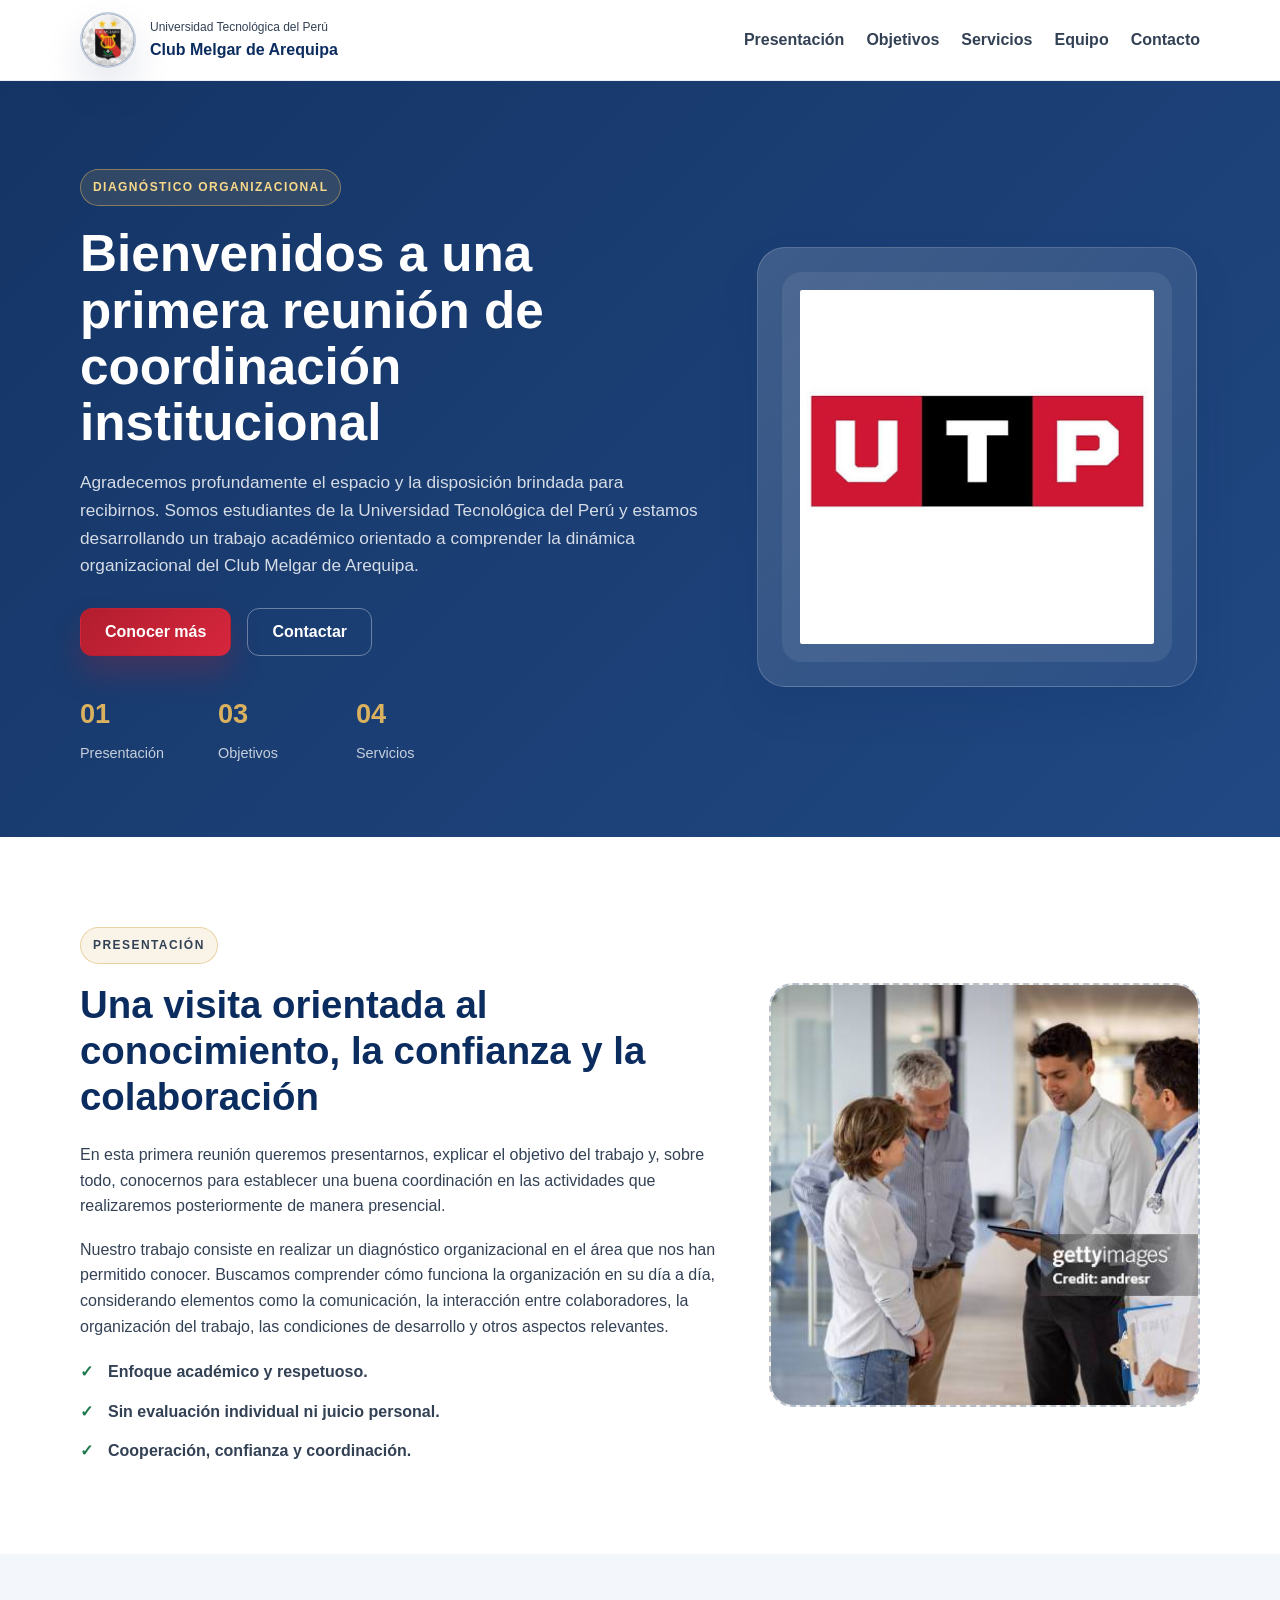
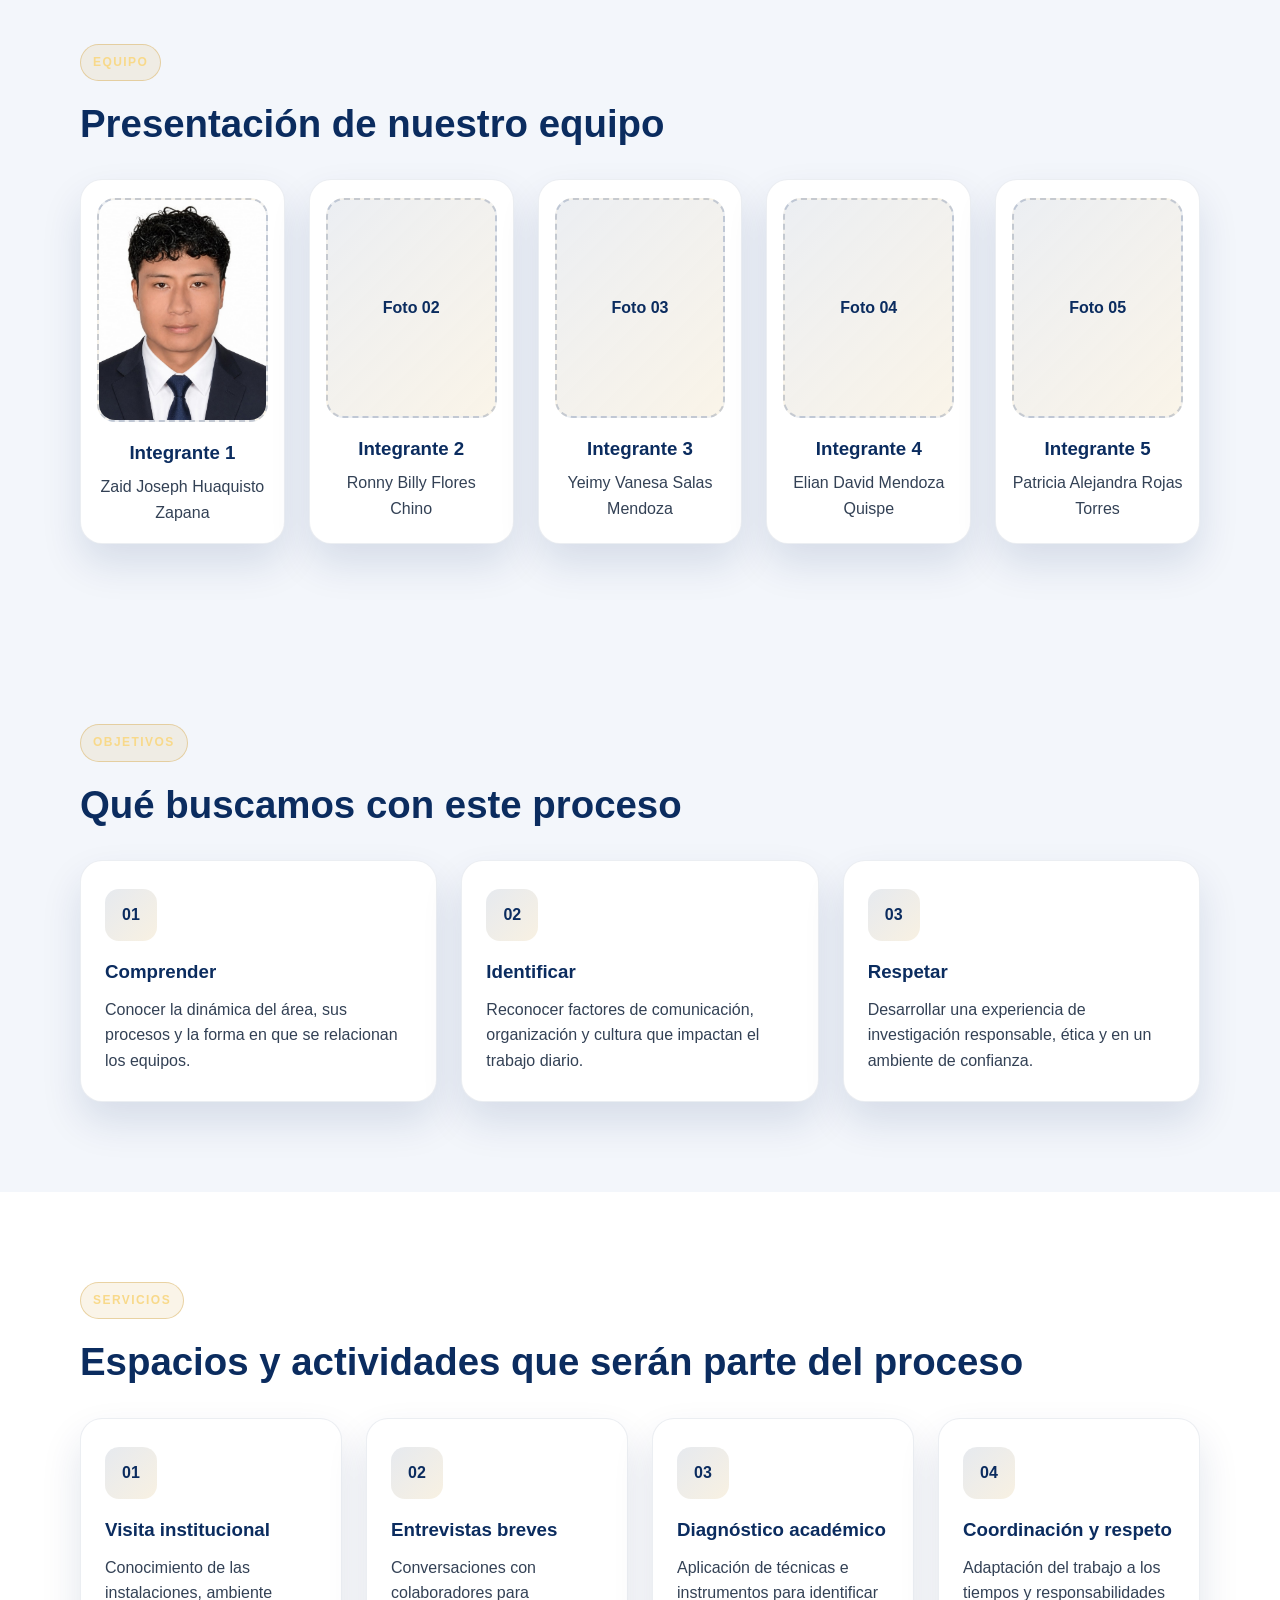
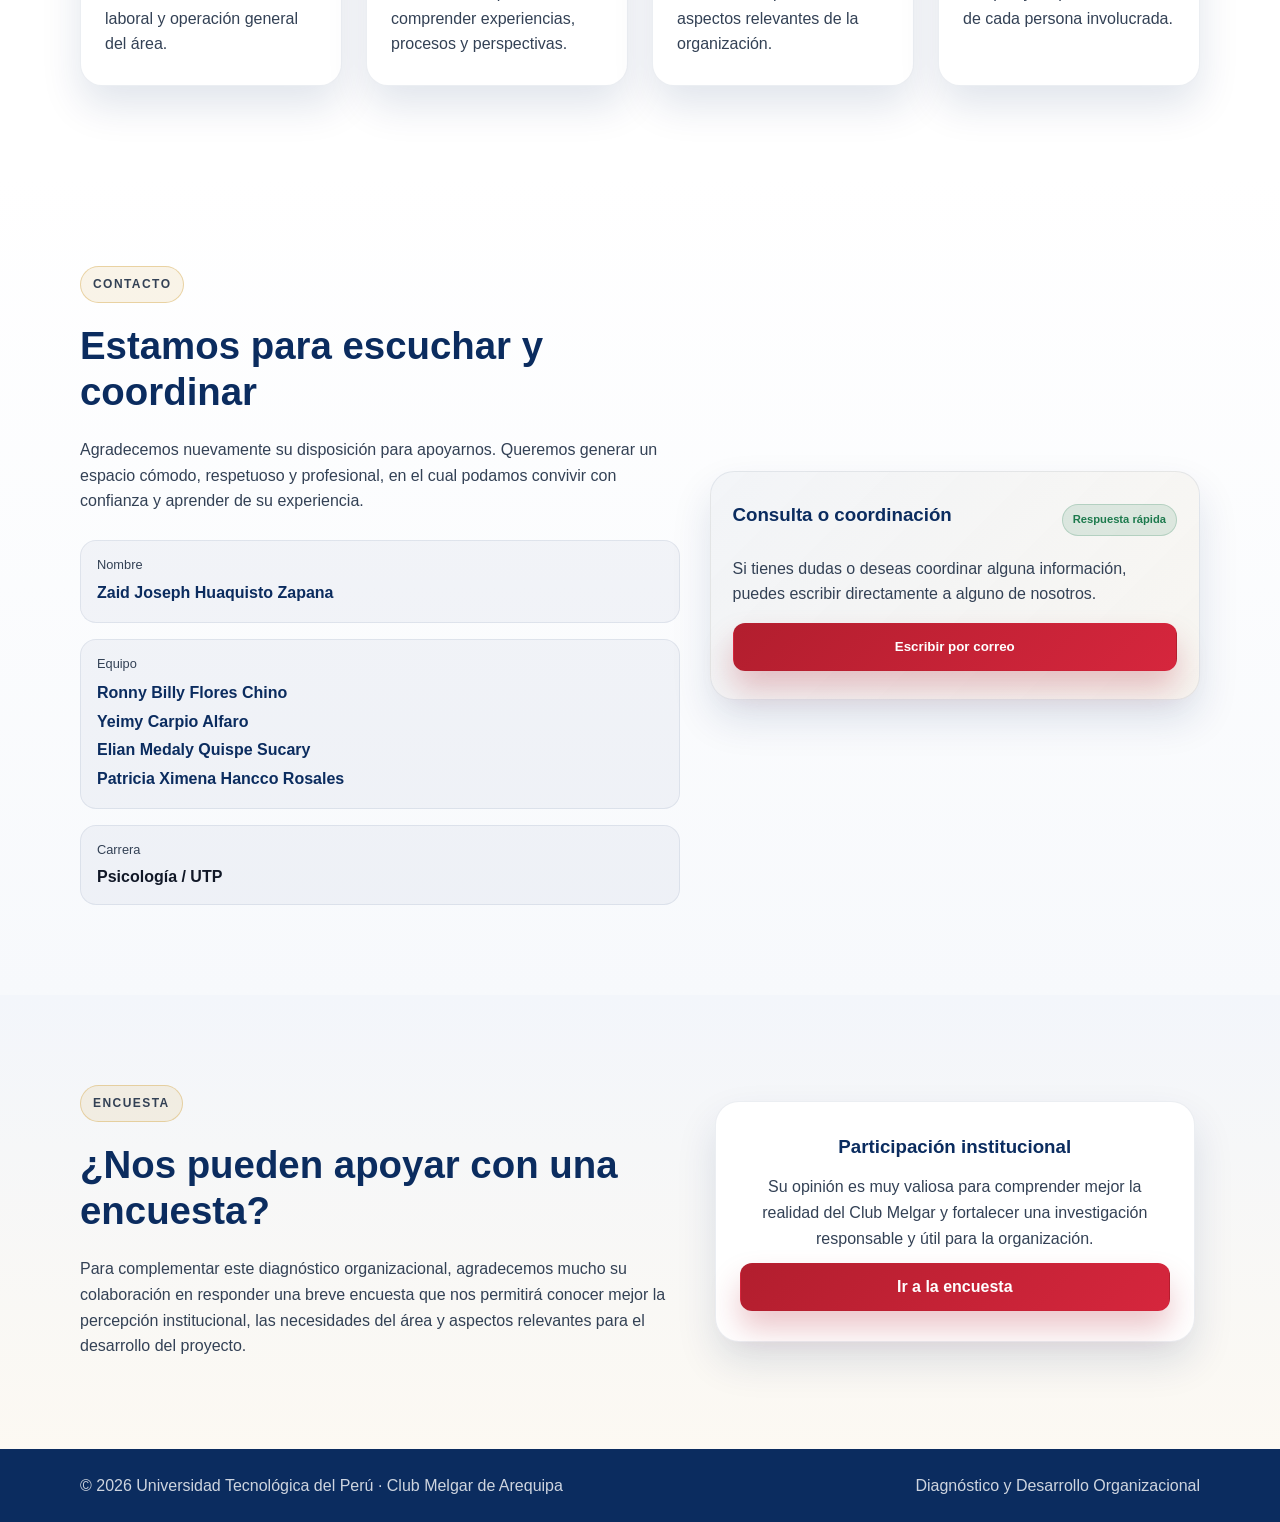
==== index.html @ 5d9c6f02 "Cuadra" ====
<!DOCTYPE html>
<html lang="es">
<head>
    <meta charset="UTF-8">
    <meta name="viewport" content="width=device-width, initial-scale=1.0">
    <title>Club Melgar | Diagnóstico Organizacional</title>
    <meta name="description" content="Presentación institucional del Club Melgar de Arequipa para el proyecto de Diagnóstico Organizacional de la Universidad Tecnológica del Perú.">
    <link rel="stylesheet" href="estilos.css">
    <script src="script.js" defer></script>
</head>
<body>
    <header class="topbar">
        <div class="container nav">
            <div class="brand" aria-label="Universidad Tecnológica del Perú y Club Melgar">
                <div class="brand__logo">
                    <img src="melgar.jpg" alt="Logo de Club Melgar" class="brand__logo-img">
                </div>
                <div class="brand__text">
                    <span>Universidad Tecnológica del Perú</span>
                    <strong>Club Melgar de Arequipa</strong>
                </div>
            </div>

            <button class="nav-toggle" type="button" aria-label="Abrir menú" aria-expanded="false">
                <span></span>
                <span></span>
                <span></span>
            </button>

            <nav class="nav-menu" aria-label="Navegación principal">
                <a href="#presentacion">Presentación</a>
                <a href="#objetivos">Objetivos</a>
                <a href="#servicios">Servicios</a>
                <a href="#integrantes">Equipo</a>
                <a href="#contacto">Contacto</a>
            </nav>
        </div>
    </header>

    <main>
        <section class="hero">
            <div class="container hero__content">
                <div class="hero__text">
                    <p class="eyebrow">Diagnóstico Organizacional</p>
                    <h1>Bienvenidos a una primera reunión de coordinación institucional</h1>
                    <p class="lead">
                        Agradecemos profundamente el espacio y la disposición brindada para recibirnos.
                        Somos estudiantes de la Universidad Tecnológica del Perú y estamos desarrollando
                        un trabajo académico orientado a comprender la dinámica organizacional del Club Melgar de Arequipa.
                    </p>

                    <div class="hero__actions">
                        <a href="#presentacion" class="btn btn--primary">Conocer más</a>
                        <a href="#contacto" class="btn btn--secondary">Contactar</a>
                    </div>

                    <div class="hero__stats">
                        <div>
                            <strong>01</strong>
                            <span>Presentación</span>
                        </div>
                        <div>
                            <strong>03</strong>
                            <span>Objetivos</span>
                        </div>
                        <div>
                            <strong>04</strong>
                            <span>Servicios</span>
                        </div>
                    </div>
                </div>

                <div class="hero__visual" aria-label="Logo de la universidad">
                    <div class="image-card">
                        <img src="logo_universidad.jpg" alt="Logo de la Universidad Tecnológica del Perú" class="hero-logo">
                    </div>
                </div>
            </div>
        </section>

        <section id="presentacion" class="section">
            <div class="container intro-grid">
                <div class="intro-copy">
                    <p class="section-tag">Presentación</p>
                    <h2>Una visita orientada al conocimiento, la confianza y la colaboración</h2>
                    <p>
                        En esta primera reunión queremos presentarnos, explicar el objetivo del trabajo y,
                        sobre todo, conocernos para establecer una buena coordinación en las actividades que
                        realizaremos posteriormente de manera presencial.
                    </p>
                    <p>
                        Nuestro trabajo consiste en realizar un diagnóstico organizacional en el área que nos
                        han permitido conocer. Buscamos comprender cómo funciona la organización en su día a día,
                        considerando elementos como la comunicación, la interacción entre colaboradores,
                        la organización del trabajo, las condiciones de desarrollo y otros aspectos relevantes.
                    </p>
                    <ul class="check-list">
                        <li>Enfoque académico y respetuoso.</li>
                        <li>Sin evaluación individual ni juicio personal.</li>
                        <li>Cooperación, confianza y coordinación.</li>
                    </ul>
                </div>

                <div class="photo-panel">
                    <div class="photo-placeholder large">
                        <img src="diagnostico.jpg" alt="Diagnóstico organizacional del Club Melgar" class="presentation-image">
                    </div>
                </div>
            </div>
        </section>

        <section id="integrantes" class="section section--muted">
            <div class="container">
                <p class="section-tag">Equipo</p>
                <h2>Presentación de nuestro equipo</h2>

                <div class="team-grid">
                    <div class="team-member" id="zaid">
                        <div class="member-photo">
                            <img src="Integrante_1jpg.jpeg" alt="Integrante 1" class="member-photo-img">
                        </div>
                        <h3>Integrante 1</h3>
                        <p>Zaid Joseph Huaquisto Zapana</p>
               
                    </div>
                    <div class="team-member" id="ronny">
                        <div class="member-photo">Foto 02</div>
                        <h3>Integrante 2</h3>
                        <p>Ronny Billy Flores Chino</p>
                    </div>
                    <div class="team-member" id="yeimy">
                        <div class="member-photo">Foto 03</div>
                        <h3>Integrante 3</h3>
                        <p>Yeimy Vanesa Salas Mendoza</p>
                    </div>
                    <div class="team-member" id="elian">
                        <div class="member-photo">Foto 04</div>
                        <h3>Integrante 4</h3>
                        <p>Elian David Mendoza Quispe</p>
                    </div>
                    <div class="team-member" id="patricia">
                        <div class="member-photo">Foto 05</div>
                        <h3>Integrante 5</h3>
                        <p>Patricia Alejandra Rojas Torres</p>
                    </div>
                </div>
            </div>
        </section>

        <section id="objetivos" class="section section--muted">
            <div class="container">
                <p class="section-tag">Objetivos</p>
                <h2>Qué buscamos con este proceso</h2>

                <div class="card-grid">
                    <article class="info-card">
                        <span class="card-number">01</span>
                        <h3>Comprender</h3>
                        <p>Conocer la dinámica del área, sus procesos y la forma en que se relacionan los equipos.</p>
                    </article>

                    <article class="info-card">
                        <span class="card-number">02</span>
                        <h3>Identificar</h3>
                        <p>Reconocer factores de comunicación, organización y cultura que impactan el trabajo diario.</p>
                    </article>

                    <article class="info-card">
                        <span class="card-number">03</span>
                        <h3>Respetar</h3>
                        <p>Desarrollar una experiencia de investigación responsable, ética y en un ambiente de confianza.</p>
                    </article>
                </div>
            </div>
        </section>

        <section id="servicios" class="section">
            <div class="container">
                <p class="section-tag">Servicios</p>
                <h2>Espacios y actividades que serán parte del proceso</h2>

                <div class="service-grid">
                    <article class="service-card">
                        <div class="service-icon">01</div>
                        <h3>Visita institucional</h3>
                        <p>Conocimiento de las instalaciones, ambiente laboral y operación general del área.</p>
                    </article>

                    <article class="service-card">
                        <div class="service-icon">02</div>
                        <h3>Entrevistas breves</h3>
                        <p>Conversaciones con colaboradores para comprender experiencias, procesos y perspectivas.</p>
                    </article>

                    <article class="service-card">
                        <div class="service-icon">03</div>
                        <h3>Diagnóstico académico</h3>
                        <p>Aplicación de técnicas e instrumentos para identificar aspectos relevantes de la organización.</p>
                    </article>

                    <article class="service-card">
                        <div class="service-icon">04</div>
                        <h3>Coordinación y respeto</h3>
                        <p>Adaptación del trabajo a los tiempos y responsabilidades de cada persona involucrada.</p>
                    </article>
                </div>
            </div>
        </section>


        <section id="contacto" class="section section--contact">
            <div class="container contact-wrap">
                <div class="contact-info">
                    <p class="section-tag">Contacto</p>
                    <h2>Estamos para escuchar y coordinar</h2>
                    <p>
                        Agradecemos nuevamente su disposición para apoyarnos. Queremos generar un espacio cómodo,
                        respetuoso y profesional, en el cual podamos convivir con confianza y aprender de su experiencia.
                    </p>

                    <div class="contact-list">
                        <div>
                            <span>Nombre</span>
                            <a href="#zaid">Zaid Joseph Huaquisto Zapana</a>
                        </div>
                        <div>
                            <span>Equipo</span>
                            <a href="#ronny">Ronny Billy Flores Chino</a><br>
                            <a href="#yeimy">Yeimy Carpio Alfaro</a><br>
                            <a href="#elian">Elian Medaly Quispe Sucary</a><br>
                            <a href="#patricia">Patricia Ximena Hancco Rosales</a><br>
                        </div>
                        <div>
                            <span>Carrera</span>
                            <strong>Psicología / UTP</strong>
                        </div>
                    </div>
                </div>

                <div class="contact-card">
                    <div class="contact-card__header">
                        <h3>Consulta o coordinación</h3>
                        <span class="contact-badge">Respuesta rápida</span>
                    </div>
                    <p>
                        Si tienes dudas o deseas coordinar alguna información, puedes escribir directamente a alguno de nosotros.
                    </p>
                    <div class="contact-actions">
                        <button type="button" class="btn btn--primary contact-trigger">Escribir por correo</button>
                    
                    </div>
                </div>

                <div class="contact-picker" id="contactPicker" aria-hidden="true">
                    <div class="contact-picker__backdrop" data-close="true"></div>
                    <div class="contact-picker__panel" role="dialog" aria-modal="true" aria-labelledby="contactTitle">
                        <div class="contact-picker__header">
                            <h4 id="contactTitle">Elegir destinatario</h4>
                            <button type="button" class="contact-close" aria-label="Cerrar selector">×</button>
                        </div>

                        <div class="contact-picker__list">
                            <a class="contact-recipient" href="mailto:zaid@utp.edu.pe?subject=Consulta%20sobre%20el%20diagn%C3%B3stico%20organizacional">
                                <span>Zaid Joseph Huaquisto Zapana</span>
                                <small>Enviar correo</small>
                            </a>
                            <a class="contact-recipient" href="mailto:ronny@utp.edu.pe?subject=Consulta%20sobre%20el%20diagn%C3%B3stico%20organizacional">
                                <span>Ronny Billy Flores Chino</span>
                                <small>Enviar correo</small>
                            </a>
                            <a class="contact-recipient" href="mailto:yeimy@utp.edu.pe?subject=Consulta%20sobre%20el%20diagn%C3%B3stico%20organizacional">
                                <span>Yeimy Vanesa Salas Mendoza</span>
                                <small>Enviar correo</small>
                            </a>
                            <a class="contact-recipient" href="mailto:elian@utp.edu.pe?subject=Consulta%20sobre%20el%20diagn%C3%B3stico%20organizacional">
                                <span>Elian David Mendoza Quispe</span>
                                <small>Enviar correo</small>
                            </a>
                            <a class="contact-recipient" href="mailto:patricia@utp.edu.pe?subject=Consulta%20sobre%20el%20diagn%C3%B3stico%20organizacional">
                                <span>Patricia Alejandra Rojas Torres</span>
                                <small>Enviar correo</small>
                            </a>
                        </div>
                    </div>
                </div>
            </div>
        </section>

        <section class="section section--survey">
            <div class="container survey-wrap">
                <div class="survey-copy">
                    <p class="section-tag">Encuesta</p>
                    <h2>¿Nos pueden apoyar con una encuesta?</h2>
                    <p>
                        Para complementar este diagnóstico organizacional, agradecemos mucho su colaboración en responder
                        una breve encuesta que nos permitirá conocer mejor la percepción institucional, las necesidades
                        del área y aspectos relevantes para el desarrollo del proyecto.
                    </p>
                </div>

                <div class="survey-panel">
                    <div class="survey-card">
                        <h3>Participación institucional</h3>
                        <p>
                            Su opinión es muy valiosa para comprender mejor la realidad del Club Melgar y fortalecer
                            una investigación responsable y útil para la organización.
                        </p>
                        <a href="https://docs.google.com/forms/d/e/1FAIpQLSdeTAWeW2SYDYMl4Fe9OH6NeZemNLrnU0fooCfI9v75LE0Gnw/viewform?usp=publish-editor" class="btn btn--primary" target="_blank" rel="noreferrer">
                            Ir a la encuesta
                        </a>
                    </div>
                </div>
            </div>
        </section>
    </main>

    <footer class="footer">
        <div class="container footer__content">
            <p>© <span id="year"></span> Universidad Tecnológica del Perú · Club Melgar de Arequipa</p>
            <p>Diagnóstico y Desarrollo Organizacional</p>
        </div>
    </footer>
</body>
</html>
---- estilos.css ----
:root {
    --utp-blue: #0b2c5f;
    --utp-blue-soft: #133d7b;
    --utp-gold: #d9b15f;
    --melgar-red: #b21e2e;
    --melgar-green: #1d7a4d;
    --black: #111827;
    --gray-100: #f3f6fb;
    --gray-200: #e2e8f0;
    --gray-400: #94a3b8;
    --gray-700: #334155;
    --white: #ffffff;
    --shadow: 0 20px 40px rgba(11, 44, 95, 0.12);
}

* {
    box-sizing: border-box;
    margin: 0;
    padding: 0;
}

html {
    scroll-behavior: smooth;
}

body {
    font-family: Arial, Helvetica, sans-serif;
    background: var(--white);
    color: var(--black);
    line-height: 1.6;
}

img {
    max-width: 100%;
    display: block;
}

a {
    text-decoration: none;
    color: inherit;
}

.container {
    width: min(1120px, calc(100% - 40px));
    margin: 0 auto;
}

.topbar {
    position: sticky;
    top: 0;
    z-index: 1000;
    background: rgba(255, 255, 255, 0.94);
    backdrop-filter: blur(12px);
    border-bottom: 1px solid rgba(11, 44, 95, 0.08);
}

.nav {
    display: flex;
    align-items: center;
    justify-content: space-between;
    min-height: 80px;
    gap: 20px;
    position: relative;
}

.brand {
    display: flex;
    align-items: center;
    gap: 14px;
    min-width: 0;
}

.nav-toggle {
    display: none;
    width: 48px;
    height: 48px;
    border: 1px solid rgba(11, 44, 95, 0.12);
    background: rgba(11, 44, 95, 0.04);
    border-radius: 12px;
    align-items: center;
    justify-content: center;
    flex-direction: column;
    gap: 5px;
    cursor: pointer;
    transition: all 0.2s ease;
}

.nav-toggle span {
    display: block;
    width: 22px;
    height: 2px;
    background: var(--utp-blue);
    border-radius: 999px;
}

.brand__logo {
    width: 56px;
    height: 56px;
    border-radius: 50%;
    background: linear-gradient(135deg, var(--utp-blue), var(--utp-blue-soft));
    display: grid;
    place-items: center;
    box-shadow: var(--shadow);
    overflow: hidden;
    border: 2px solid rgba(255, 255, 255, 0.75);
}

.brand__logo-img {
    width: 100%;
    height: 100%;
    object-fit: cover;
    display: block;
}

.brand__text {
    display: flex;
    flex-direction: column;
    font-size: 0.75rem;
    color: var(--gray-700);
}

.brand__text strong {
    font-size: 1rem;
    color: var(--utp-blue);
}

.nav-menu {
    display: flex;
    align-items: center;
    gap: 22px;
    flex-wrap: wrap;
}

.nav-menu a {
    color: var(--gray-700);
    font-weight: 600;
    transition: color 0.2s ease;
}

.nav-menu a:hover {
    color: var(--melgar-red);
}

.hero {
    background: linear-gradient(135deg, rgba(11, 44, 95, 0.96), rgba(19, 61, 123, 0.94));
    color: var(--white);
    padding: 88px 0 72px;
}

.hero__content {
    display: grid;
    grid-template-columns: 1.4fr 1fr;
    align-items: center;
    gap: 50px;
}

.eyebrow,
.section-tag {
    display: inline-block;
    padding: 8px 12px;
    background: rgba(217, 177, 95, 0.14);
    border: 1px solid rgba(217, 177, 95, 0.5);
    border-radius: 999px;
    color: #f8d98a;
    font-size: 0.75rem;
    letter-spacing: 0.12em;
    text-transform: uppercase;
    font-weight: 700;
    margin-bottom: 20px;
}

.hero h1 {
    font-size: clamp(2.2rem, 4vw, 4rem);
    line-height: 1.1;
    margin-bottom: 18px;
}

.lead {
    font-size: 1.08rem;
    color: rgba(255, 255, 255, 0.82);
    max-width: 620px;
}

.hero__actions {
    display: flex;
    flex-wrap: wrap;
    gap: 16px;
    margin-top: 28px;
}

.btn {
    display: inline-flex;
    align-items: center;
    justify-content: center;
    min-height: 48px;
    padding: 0 24px;
    border-radius: 12px;
    border: 1px solid transparent;
    font-weight: 700;
    transition: transform 0.2s ease, box-shadow 0.2s ease;
}

.btn:hover {
    transform: translateY(-1px);
}

.btn--primary {
    background: linear-gradient(135deg, var(--melgar-red), #d6263d);
    color: var(--white);
    box-shadow: 0 18px 30px rgba(178, 30, 46, 0.25);
}

.btn--secondary {
    background: transparent;
    border-color: rgba(255, 255, 255, 0.35);
    color: var(--white);
}

.hero__stats {
    display: flex;
    gap: 28px;
    margin-top: 36px;
    flex-wrap: wrap;
}

.hero__stats div {
    display: flex;
    flex-direction: column;
    gap: 6px;
    min-width: 110px;
}

.hero__stats strong {
    font-size: 1.7rem;
    color: var(--utp-gold);
}

.hero__stats span {
    color: rgba(255, 255, 255, 0.75);
    font-size: 0.9rem;
}

.hero__visual {
    display: flex;
    justify-content: center;
}

.image-card {
    width: min(100%, 440px);
    min-height: 440px;
    border-radius: 28px;
    background: linear-gradient(135deg, rgba(255, 255, 255, 0.16), rgba(255, 255, 255, 0.06));
    border: 1px solid rgba(255, 255, 255, 0.18);
    box-shadow: var(--shadow);
    display: grid;
    place-items: center;
    padding: 24px;
}

.image-card__placeholder,
.photo-placeholder {
    display: grid;
    place-items: center;
    border: 2px dashed rgba(255, 255, 255, 0.4);
    background: rgba(255, 255, 255, 0.04);
    color: rgba(255, 255, 255, 0.8);
    text-align: center;
    font-weight: 600;
}

.image-card__placeholder {
    width: 100%;
    height: 100%;
    min-height: 360px;
    border-radius: 20px;
}

.hero-logo {
    width: 100%;
    height: 100%;
    min-height: 360px;
    object-fit: contain;
    border-radius: 20px;
    background: rgba(255, 255, 255, 0.08);
    padding: 18px;
}

.section {
    padding: 90px 0;
}

.section--muted {
    background: var(--gray-100);
}

.intro-grid {
    display: grid;
    grid-template-columns: 1.2fr 0.8fr;
    gap: 42px;
    align-items: center;
}

.section h2 {
    font-size: clamp(2rem, 3vw, 2.8rem);
    line-height: 1.2;
    margin-bottom: 22px;
    color: var(--utp-blue);
}

.intro-copy p {
    color: var(--gray-700);
    margin-bottom: 18px;
}

.check-list {
    margin-top: 20px;
    list-style: none;
    display: grid;
    gap: 14px;
}

.check-list li {
    position: relative;
    padding-left: 28px;
    color: var(--gray-700);
    font-weight: 600;
}

.check-list li::before {
    content: "✓";
    position: absolute;
    left: 0;
    top: 0;
    color: var(--melgar-green);
    font-weight: 800;
}

.photo-panel {
    display: flex;
    justify-content: center;
}

.photo-placeholder {
    width: min(100%, 480px);
    min-height: 360px;
    border-radius: 24px;
    border-color: rgba(11, 44, 95, 0.25);
    background: linear-gradient(135deg, rgba(11, 44, 95, 0.08), rgba(217, 177, 95, 0.12));
    color: var(--utp-blue);
}

.photo-placeholder.large {
    width: min(100%, 520px);
    min-height: 420px;
    overflow: hidden;
    padding: 0;
}

.presentation-image {
    width: 100%;
    height: 100%;
    min-height: 420px;
    object-fit: cover;
    display: block;
}

.card-grid,
.service-grid,
.team-grid {
    display: grid;
    grid-template-columns: repeat(5, minmax(0, 1fr));
    gap: 24px;
    margin-top: 32px;
}

.card-grid {
    grid-template-columns: repeat(3, minmax(0, 1fr));
}

.info-card,
.service-card,
.contact-card {
    background: var(--white);
    border: 1px solid rgba(11, 44, 95, 0.08);
    border-radius: 22px;
    padding: 28px 24px;
    box-shadow: var(--shadow);
}

.card-number,
.service-icon {
    display: inline-grid;
    place-items: center;
    width: 52px;
    height: 52px;
    border-radius: 14px;
    background: linear-gradient(135deg, rgba(11, 44, 95, 0.1), rgba(217, 177, 95, 0.18));
    color: var(--utp-blue);
    font-weight: 800;
    margin-bottom: 16px;
}

.info-card h3,
.service-card h3,
.contact-card h3 {
    margin-bottom: 10px;
    color: var(--utp-blue);
}

.info-card p,
.service-card p,
.contact-info p {
    color: var(--gray-700);
}

.service-grid {
    grid-template-columns: repeat(4, minmax(0, 1fr));
}

.team-member {
    background: var(--white);
    border: 1px solid rgba(11, 44, 95, 0.08);
    border-radius: 22px;
    padding: 18px 16px;
    box-shadow: var(--shadow);
    text-align: center;
    scroll-margin-top: 110px;
}

.member-photo {
    display: grid;
    place-items: center;
    width: 100%;
    min-height: 220px;
    border-radius: 18px;
    background: linear-gradient(135deg, rgba(11, 44, 95, 0.08), rgba(217, 177, 95, 0.14));
    border: 2px dashed rgba(11, 44, 95, 0.2);
    color: var(--utp-blue);
    font-weight: 700;
    margin-bottom: 16px;
    overflow: hidden;
}

.member-photo-img {
    width: 100%;
    height: 100%;
    min-height: 220px;
    object-fit: cover;
    display: block;
}

.team-member h3 {
    color: var(--utp-blue);
    margin-bottom: 6px;
}

.team-member p {
    color: var(--gray-700);
}

.section--survey {
    background: linear-gradient(180deg, var(--gray-100), rgba(217, 177, 95, 0.08));
}

.survey-wrap {
    display: grid;
    grid-template-columns: 1.1fr 0.9fr;
    gap: 30px;
    align-items: center;
}

.survey-copy p {
    color: var(--gray-700);
    max-width: 700px;
}

.survey-panel {
    display: flex;
    justify-content: center;
}

.survey-card {
    width: min(100%, 480px);
    background: var(--white);
    border: 1px solid rgba(11, 44, 95, 0.08);
    border-radius: 24px;
    box-shadow: var(--shadow);
    padding: 30px 24px;
    text-align: center;
    display: grid;
    gap: 12px;
}

.survey-card h3 {
    color: var(--utp-blue);
    margin-bottom: 0;
}

.survey-card p {
    color: var(--gray-700);
    margin-bottom: 0;
}

.section--contact {
    background: linear-gradient(180deg, var(--white), #f7f9fc);
}

.contact-wrap {
    display: grid;
    grid-template-columns: 1.1fr 0.9fr;
    gap: 30px;
    align-items: stretch;
}

.contact-list {
    display: grid;
    gap: 16px;
    margin-top: 26px;
}

.contact-list div {
    background: rgba(11, 44, 95, 0.04);
    border: 1px solid rgba(11, 44, 95, 0.08);
    border-radius: 16px;
    padding: 14px 16px;
}

.contact-list a {
    color: var(--utp-blue);
    text-decoration: none;
    font-weight: 700;
    line-height: 1.8;
}

.contact-list a:hover {
    color: var(--melgar-red);
}

.contact-list span {
    display: block;
    font-size: 0.8rem;
    color: var(--gray-700);
    margin-bottom: 4px;
}

.contact-card {
    padding: 28px 22px;
    display: grid;
    gap: 16px;
    background: linear-gradient(135deg, rgba(11, 44, 95, 0.04), rgba(217, 177, 95, 0.08));
    border: 1px solid rgba(11, 44, 95, 0.08);
    border-radius: 24px;
    box-shadow: var(--shadow);
    align-self: center;
    max-width: 100%;
}

.contact-card__header {
    display: flex;
    align-items: center;
    justify-content: space-between;
    gap: 10px;
}

.contact-badge {
    display: inline-flex;
    align-items: center;
    justify-content: center;
    background: rgba(29, 122, 77, 0.12);
    border: 1px solid rgba(29, 122, 77, 0.2);
    color: var(--melgar-green);
    border-radius: 999px;
    padding: 6px 10px;
    font-size: 0.7rem;
    font-weight: 700;
}

.contact-card p {
    color: var(--gray-700);
}

.contact-actions {
    display: grid;
    gap: 14px;
}

.contact-email-link {
    color: var(--utp-blue);
    font-weight: 700;
    text-decoration: underline;
    text-underline-offset: 3px;
}

.contact-email-link:hover {
    color: var(--melgar-red);
}

.contact-picker {
    position: fixed;
    inset: 0;
    display: none;
    align-items: center;
    justify-content: center;
    z-index: 1200;
}

.contact-picker.is-open {
    display: flex;
}

.contact-picker__backdrop {
    position: absolute;
    inset: 0;
    background: rgba(15, 23, 42, 0.6);
    backdrop-filter: blur(4px);
}

.contact-picker__panel {
    position: relative;
    width: min(92vw, 520px);
    max-height: 80vh;
    overflow: auto;
    background: var(--white);
    border-radius: 24px;
    box-shadow: 0 30px 60px rgba(15, 23, 42, 0.25);
    padding: 22px 20px 18px;
    border: 1px solid rgba(11, 44, 95, 0.08);
}

.contact-picker__header {
    display: flex;
    align-items: center;
    justify-content: space-between;
    gap: 12px;
    margin-bottom: 18px;
}

.contact-picker__header h4 {
    color: var(--utp-blue);
    font-size: 1.2rem;
}

.contact-close {
    width: 36px;
    height: 36px;
    border: 0;
    border-radius: 50%;
    background: rgba(11, 44, 95, 0.08);
    color: var(--utp-blue);
    font-size: 1.6rem;
    cursor: pointer;
}

.contact-picker__list {
    display: grid;
    gap: 12px;
}

.contact-recipient {
    display: flex;
    align-items: center;
    justify-content: space-between;
    gap: 12px;
    padding: 14px 16px;
    border-radius: 16px;
    border: 1px solid rgba(11, 44, 95, 0.08);
    background: linear-gradient(180deg, rgba(11, 44, 95, 0.02), rgba(217, 177, 95, 0.06));
    color: var(--gray-700);
    text-decoration: none;
    transition: transform 0.2s ease, border-color 0.2s ease;
}

.contact-recipient:hover {
    transform: translateY(-1px);
    border-color: rgba(11, 44, 95, 0.18);
}

.contact-recipient span {
    font-weight: 700;
    color: var(--utp-blue);
}

.contact-recipient small {
    color: var(--melgar-red);
    font-weight: 700;
}

.footer {
    background: var(--utp-blue);
    color: rgba(255, 255, 255, 0.8);
    padding: 24px 0;
}

.footer__content {
    display: flex;
    align-items: center;
    justify-content: space-between;
    gap: 20px;
    flex-wrap: wrap;
}

@media (max-width: 900px) {
    .hero__content,
    .intro-grid,
    .survey-wrap,
    .contact-wrap,
    .card-grid,
    .service-grid,
    .team-grid {
        grid-template-columns: 1fr;
    }

    .survey-wrap {
        gap: 20px;
    }

    .survey-card {
        width: 100%;
        padding: 24px 20px;
    }

    .nav {
        flex-wrap: wrap;
        justify-content: space-between;
        padding: 16px 0;
    }

    .nav-toggle {
        display: flex;
    }

    .nav-menu {
        display: none;
        width: 100%;
        flex-direction: column;
        align-items: stretch;
        gap: 10px;
        padding-top: 12px;
        border-top: 1px solid rgba(11, 44, 95, 0.08);
    }

    .nav-menu.is-open {
        display: flex;
    }

    .nav-menu a {
        width: 100%;
        padding: 10px 12px;
        border-radius: 10px;
        background: rgba(11, 44, 95, 0.03);
    }
}

@media (max-width: 520px) {
    .section {
        padding: 72px 0;
    }

    .hero {
        padding-top: 64px;
    }

    .brand__text span {
        font-size: 0.63rem;
    }

    .brand__text strong {
        font-size: 0.82rem;
    }

    .brand__logo {
        width: 48px;
        height: 48px;
    }

    .hero__actions {
        flex-direction: column;
        align-items: stretch;
    }

    .survey-wrap,
    .contact-wrap {
        gap: 16px;
    }

    .survey-copy h2,
    .section h2 {
        font-size: 1.8rem;
    }

    .survey-card {
        width: 100%;
        text-align: center;
        padding: 20px 16px;
        border-radius: 18px;
    }

    .survey-card h3 {
        text-align: center;
    }

    .survey-card p {
        text-align: center;
        line-height: 1.6;
    }

    .contact-card {
        text-align: left;
        padding: 20px 16px;
    }

    .contact-card__header {
        flex-direction: column;
        align-items: flex-start;
    }

    .contact-picker__panel {
        padding: 18px 14px 14px;
        border-radius: 20px;
    }

    .contact-recipient {
        flex-direction: column;
        align-items: flex-start;
        gap: 6px;
    }

    .contact-actions .btn,
    .survey-card .btn,
    .btn {
        width: 100%;
    }
}
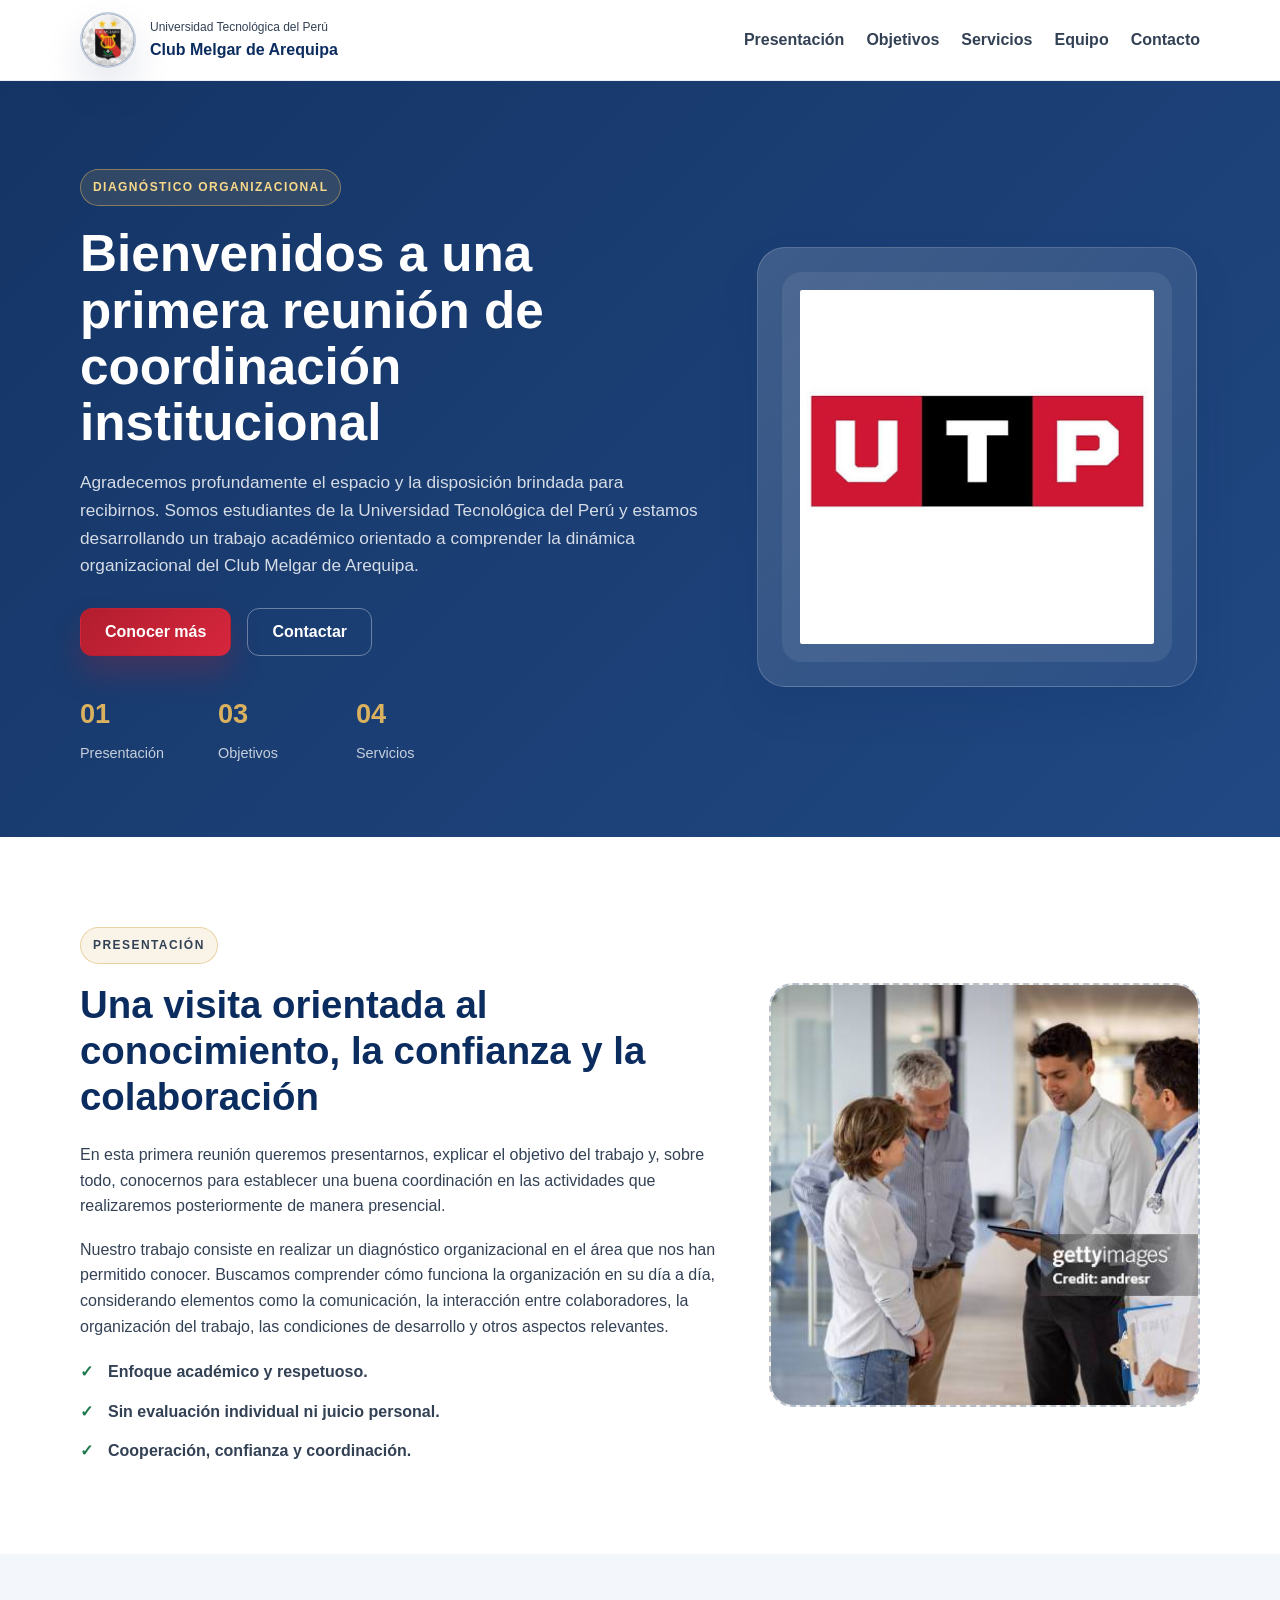
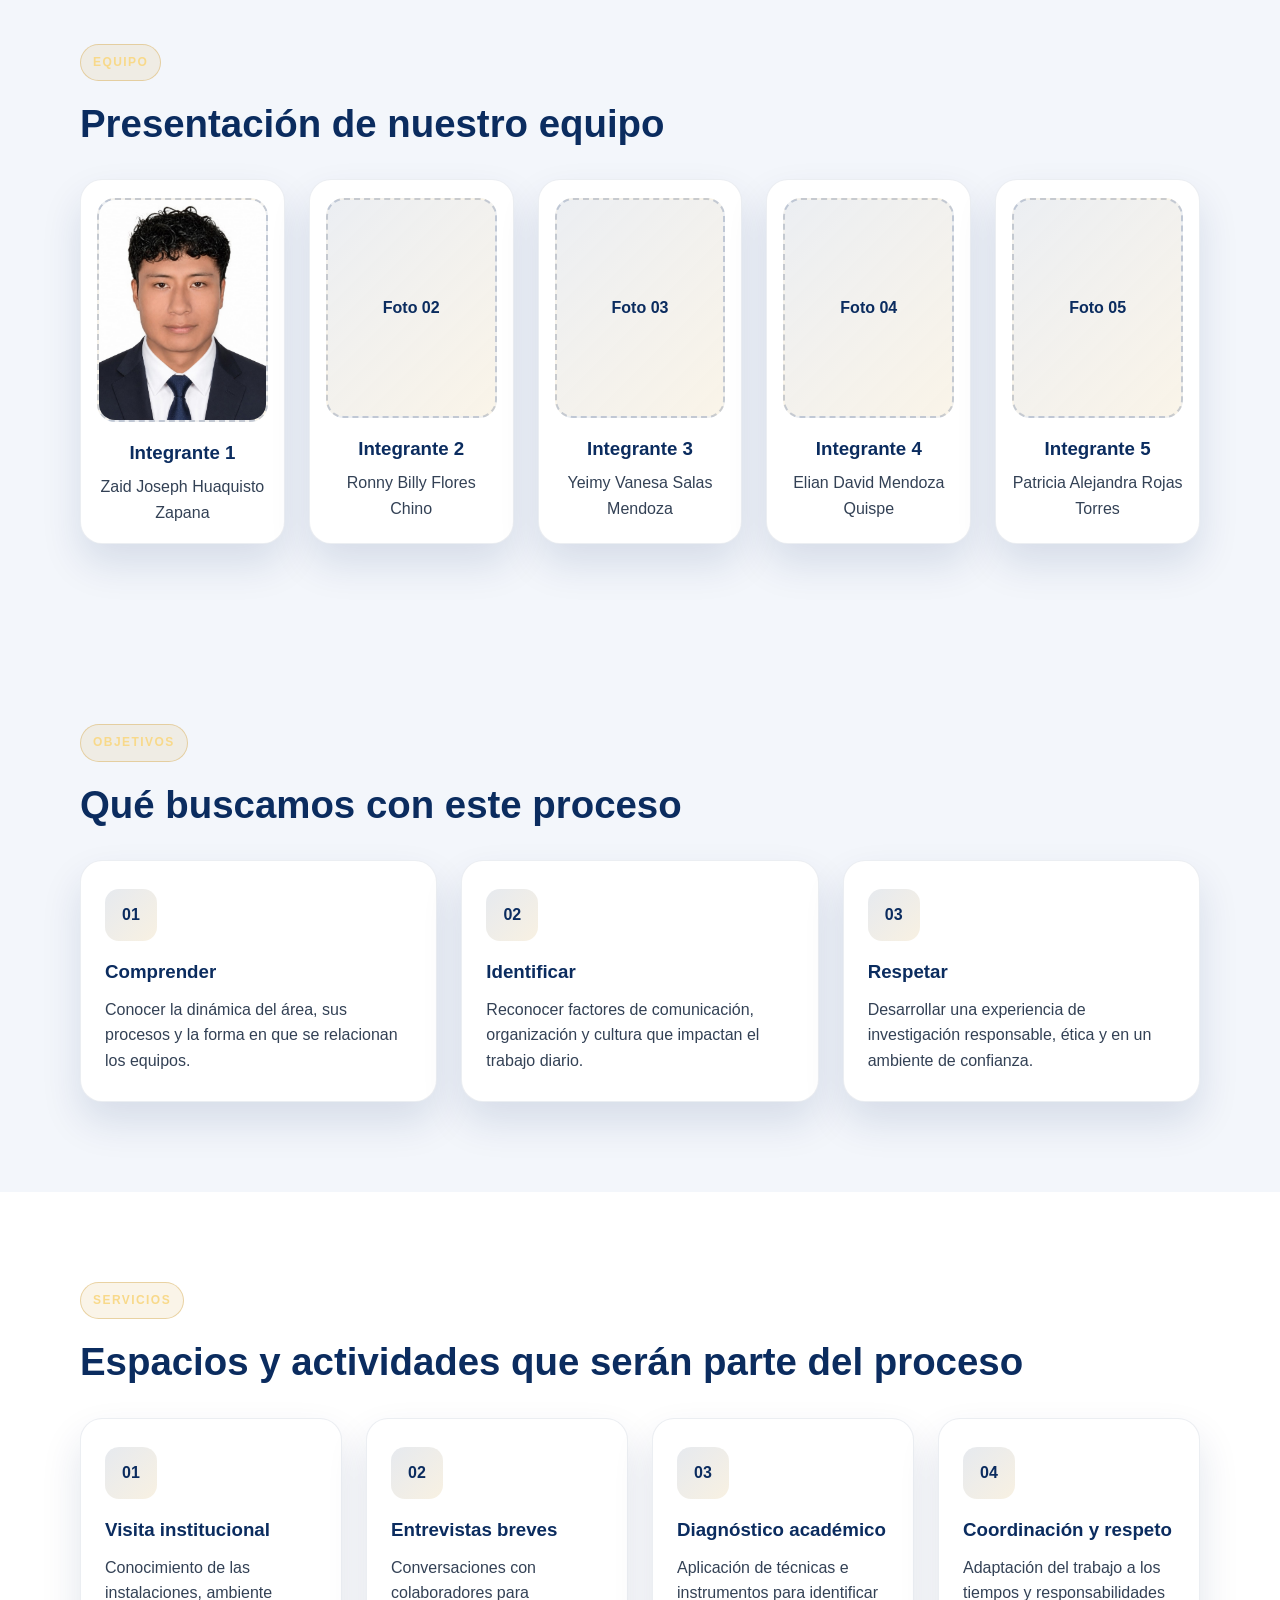
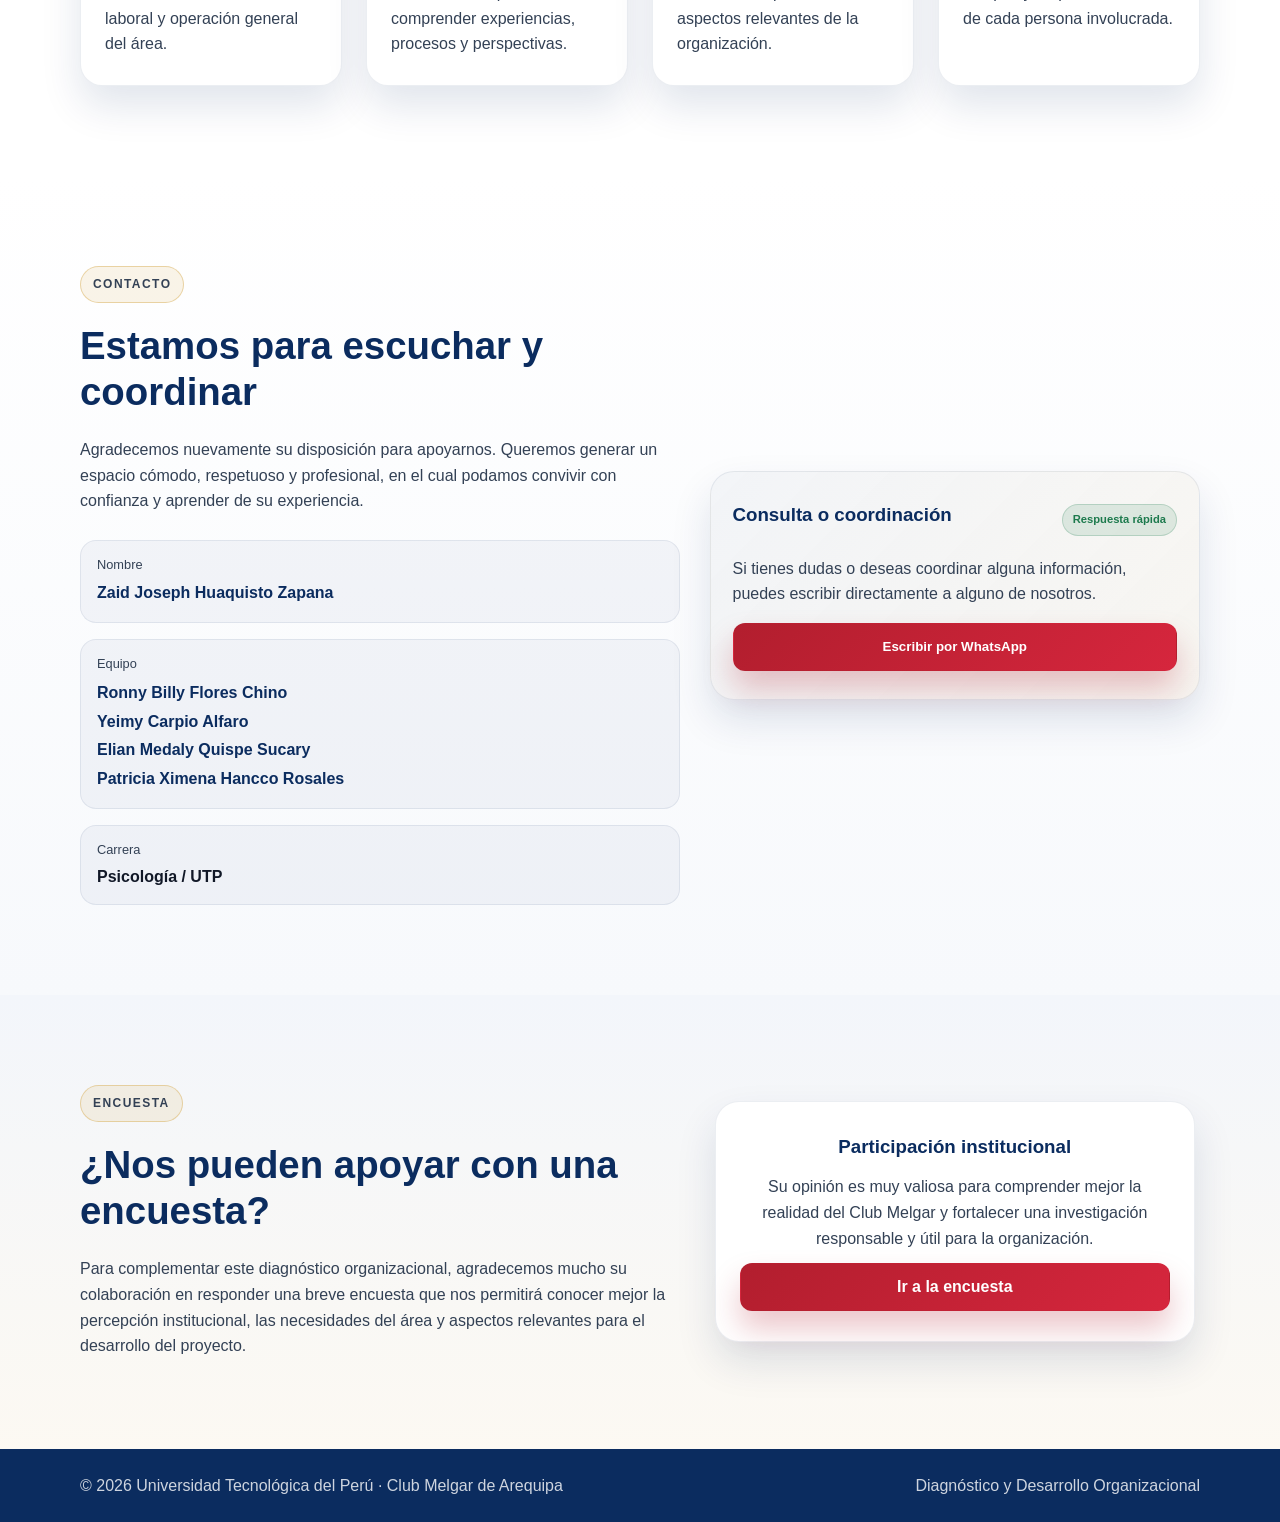
==== commit d9afe060: "Wasc" ====
--- a/index.html
+++ b/index.html
@@ -246,7 +246,7 @@
                         Si tienes dudas o deseas coordinar alguna información, puedes escribir directamente a alguno de nosotros.
                     </p>
                     <div class="contact-actions">
-                        <button type="button" class="btn btn--primary contact-trigger">Escribir por correo</button>
+                        <button type="button" class="btn btn--primary contact-trigger">Escribir por WhatsApp</button>
                     
                     </div>
                 </div>
@@ -260,25 +260,25 @@
                         </div>
 
                         <div class="contact-picker__list">
-                            <a class="contact-recipient" href="mailto:zaid@utp.edu.pe?subject=Consulta%20sobre%20el%20diagn%C3%B3stico%20organizacional">
+                            <a class="contact-recipient" href="https://wa.me/51973116543" target="_blank">
                                 <span>Zaid Joseph Huaquisto Zapana</span>
-                                <small>Enviar correo</small>
-                            </a>
-                            <a class="contact-recipient" href="mailto:ronny@utp.edu.pe?subject=Consulta%20sobre%20el%20diagn%C3%B3stico%20organizacional">
+                                <small>Enviar mensaje</small>
+                            </a>
+                            <a class="contact-recipient" href="https://wa.me/51935367951" target="_blank">
                                 <span>Ronny Billy Flores Chino</span>
-                                <small>Enviar correo</small>
-                            </a>
-                            <a class="contact-recipient" href="mailto:yeimy@utp.edu.pe?subject=Consulta%20sobre%20el%20diagn%C3%B3stico%20organizacional">
+                                <small>Enviar mensaje</small>
+                            </a>
+                            <a class="contact-recipient" href="https://wa.me/51991421530" target="_blank">
                                 <span>Yeimy Vanesa Salas Mendoza</span>
-                                <small>Enviar correo</small>
-                            </a>
-                            <a class="contact-recipient" href="mailto:elian@utp.edu.pe?subject=Consulta%20sobre%20el%20diagn%C3%B3stico%20organizacional">
+                                <small>Enviar mensaje</small>
+                            </a>
+                            <a class="contact-recipient" href="https://wa.me/51936808132" target="_blank">
                                 <span>Elian David Mendoza Quispe</span>
-                                <small>Enviar correo</small>
-                            </a>
-                            <a class="contact-recipient" href="mailto:patricia@utp.edu.pe?subject=Consulta%20sobre%20el%20diagn%C3%B3stico%20organizacional">
+                                <small>Enviar mensaje</small>
+                            </a>
+                            <a class="contact-recipient" href="https://wa.me/51913625290" target="_blank">
                                 <span>Patricia Alejandra Rojas Torres</span>
-                                <small>Enviar correo</small>
+                                <small>Enviar mensaje</small>
                             </a>
                         </div>
                     </div>
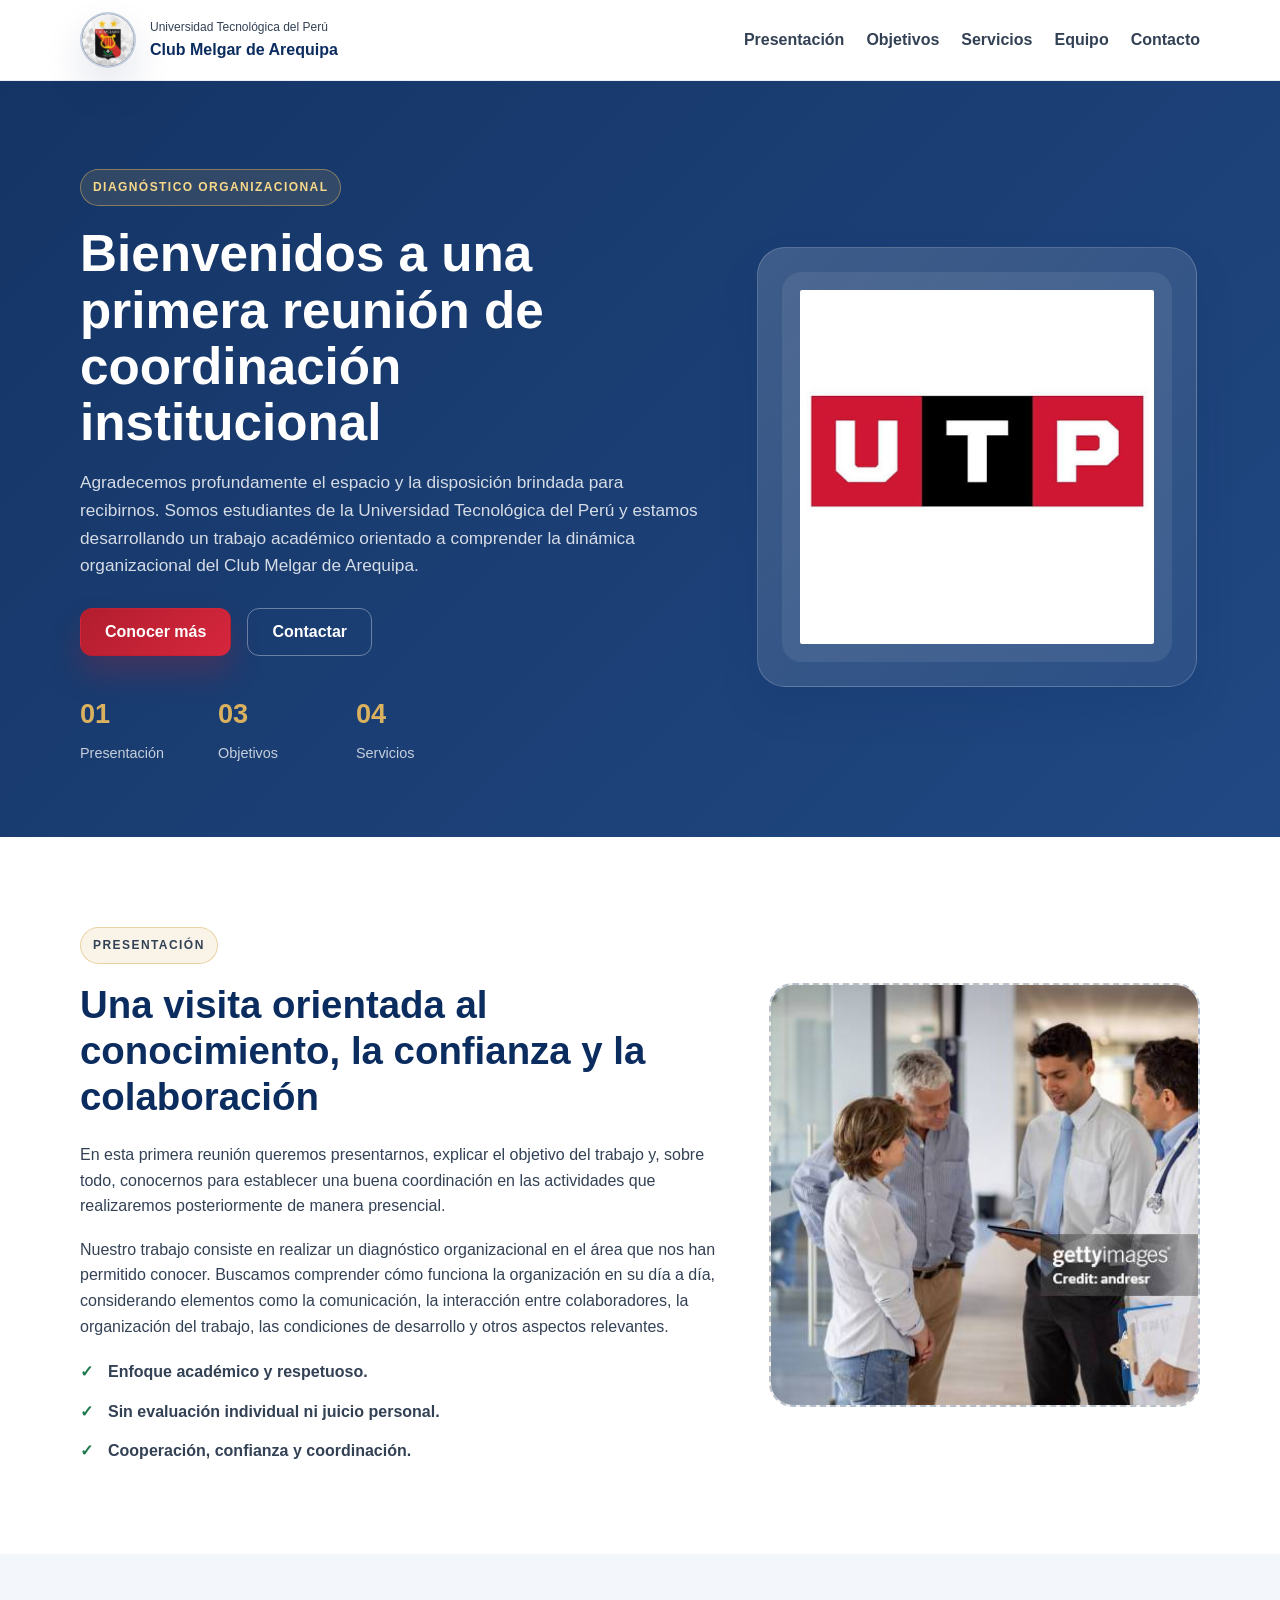
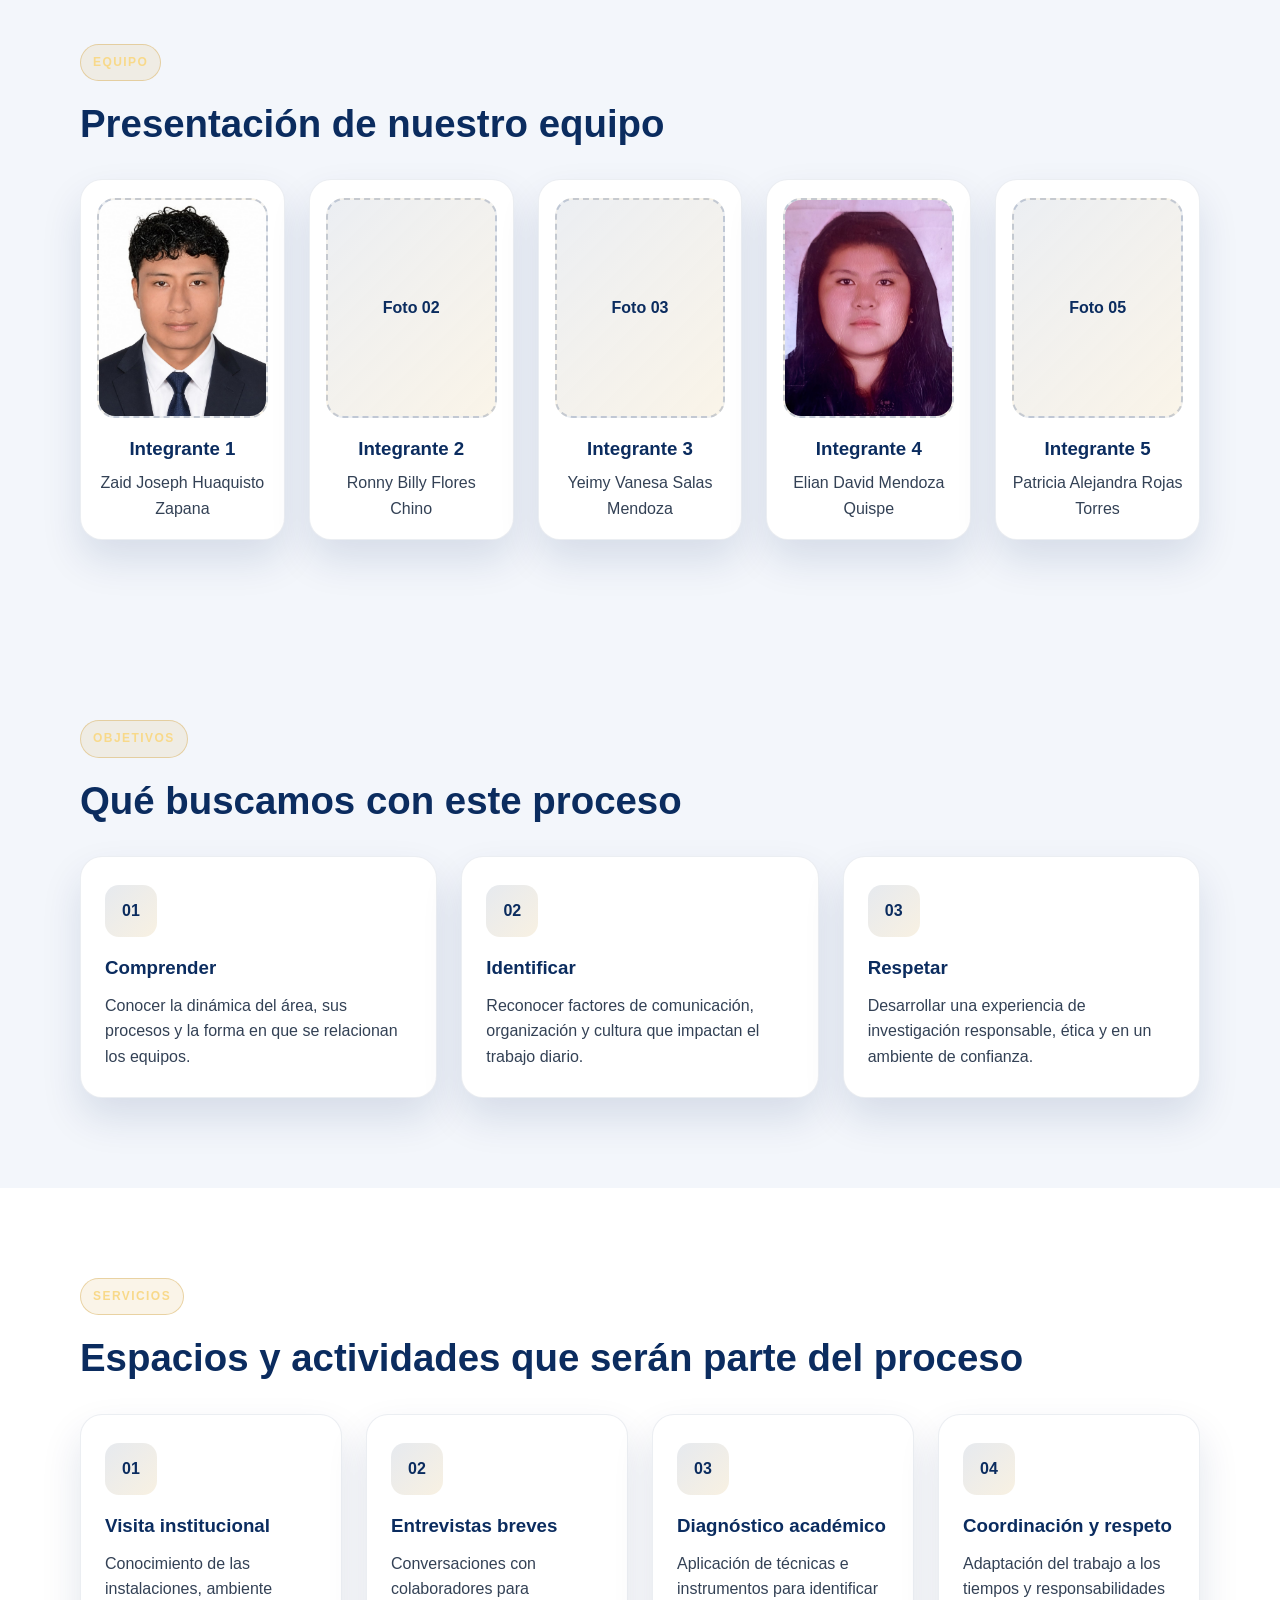
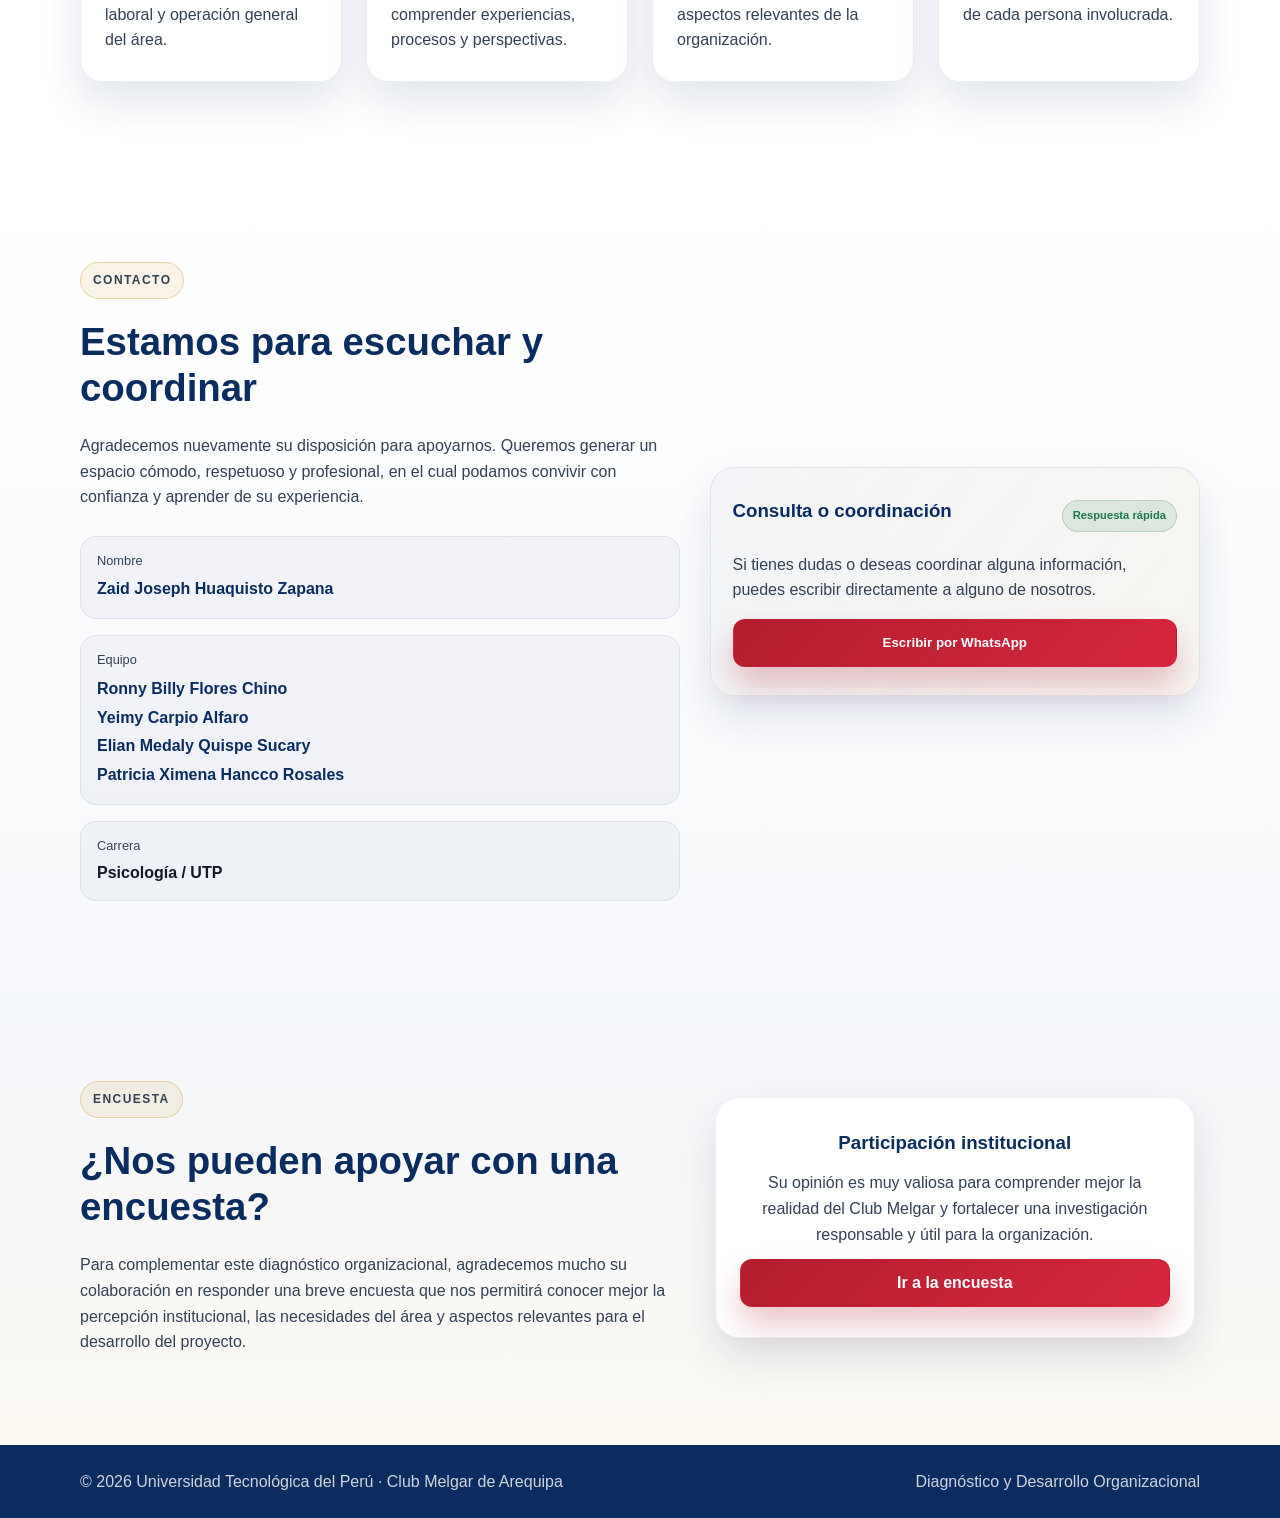
==== commit e06f3b39: "Fotos" ====
--- a/index.html
+++ b/index.html
@@ -134,7 +134,9 @@
                         <p>Yeimy Vanesa Salas Mendoza</p>
                     </div>
                     <div class="team-member" id="elian">
-                        <div class="member-photo">Foto 04</div>
+                        <div class="member-photo">
+                            <img src="Integrante_4.jpg" alt="Integrante 4" class="member-photo-img">
+                        </div>
                         <h3>Integrante 4</h3>
                         <p>Elian David Mendoza Quispe</p>
                     </div>
@@ -305,7 +307,7 @@
                             Su opinión es muy valiosa para comprender mejor la realidad del Club Melgar y fortalecer
                             una investigación responsable y útil para la organización.
                         </p>
-                        <a href="https://docs.google.com/forms/d/e/1FAIpQLSdeTAWeW2SYDYMl4Fe9OH6NeZemNLrnU0fooCfI9v75LE0Gnw/viewform?usp=publish-editor" class="btn btn--primary" target="_blank" rel="noreferrer">
+                        <a href="https://docs.google.com/forms/d/e/1FAIpQLSdeTAWeW2SYDYMl4Fe9OH6NeZemNLrnU0fooCfI9v75LE0Gnw/viewform?usp=sharing&ouid=100552541692533733534" class="btn btn--primary" target="_blank" rel="noreferrer">
                             Ir a la encuesta
                         </a>
                     </div>
--- a/estilos.css
+++ b/estilos.css
@@ -431,7 +431,7 @@
     display: grid;
     place-items: center;
     width: 100%;
-    min-height: 220px;
+    height: 220px;
     border-radius: 18px;
     background: linear-gradient(135deg, rgba(11, 44, 95, 0.08), rgba(217, 177, 95, 0.14));
     border: 2px dashed rgba(11, 44, 95, 0.2);
@@ -439,14 +439,15 @@
     font-weight: 700;
     margin-bottom: 16px;
     overflow: hidden;
+    position: relative;
 }
 
 .member-photo-img {
     width: 100%;
     height: 100%;
-    min-height: 220px;
     object-fit: cover;
     display: block;
+    object-position: center;
 }
 
 .team-member h3 {
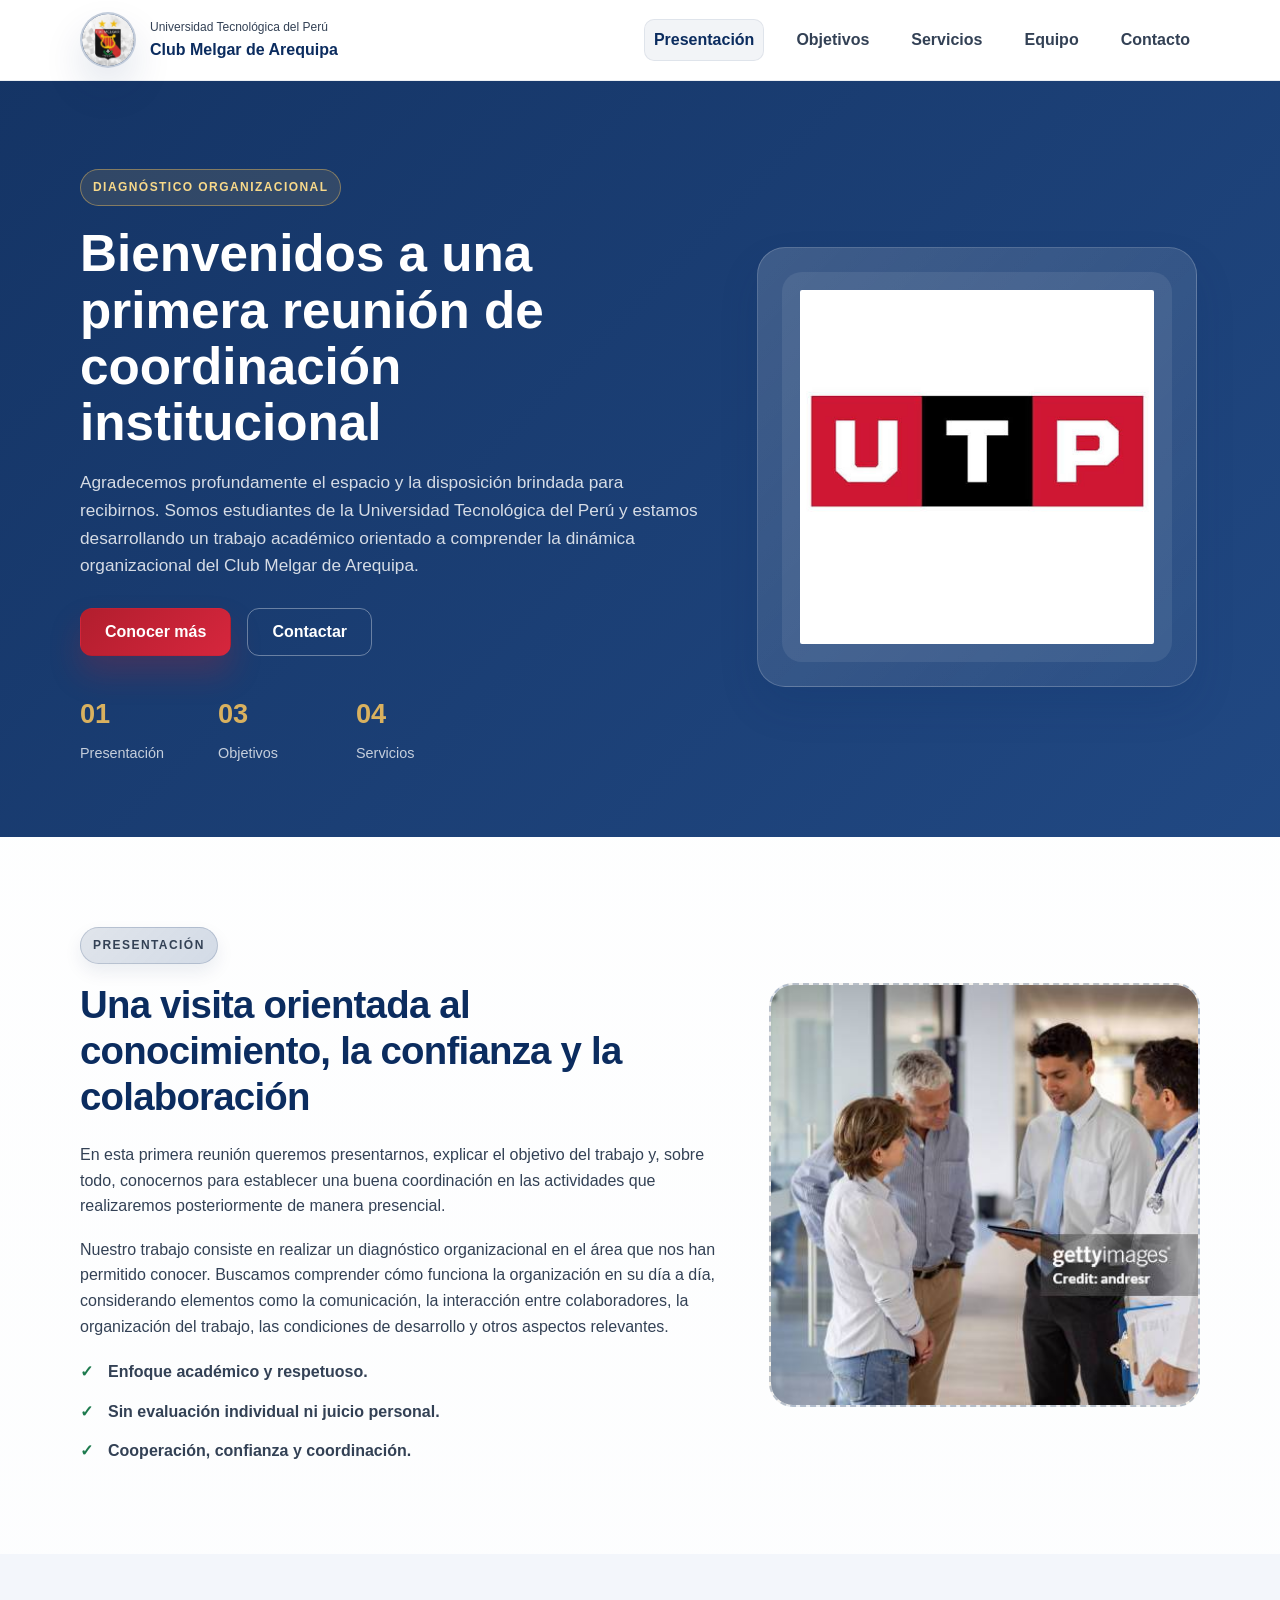
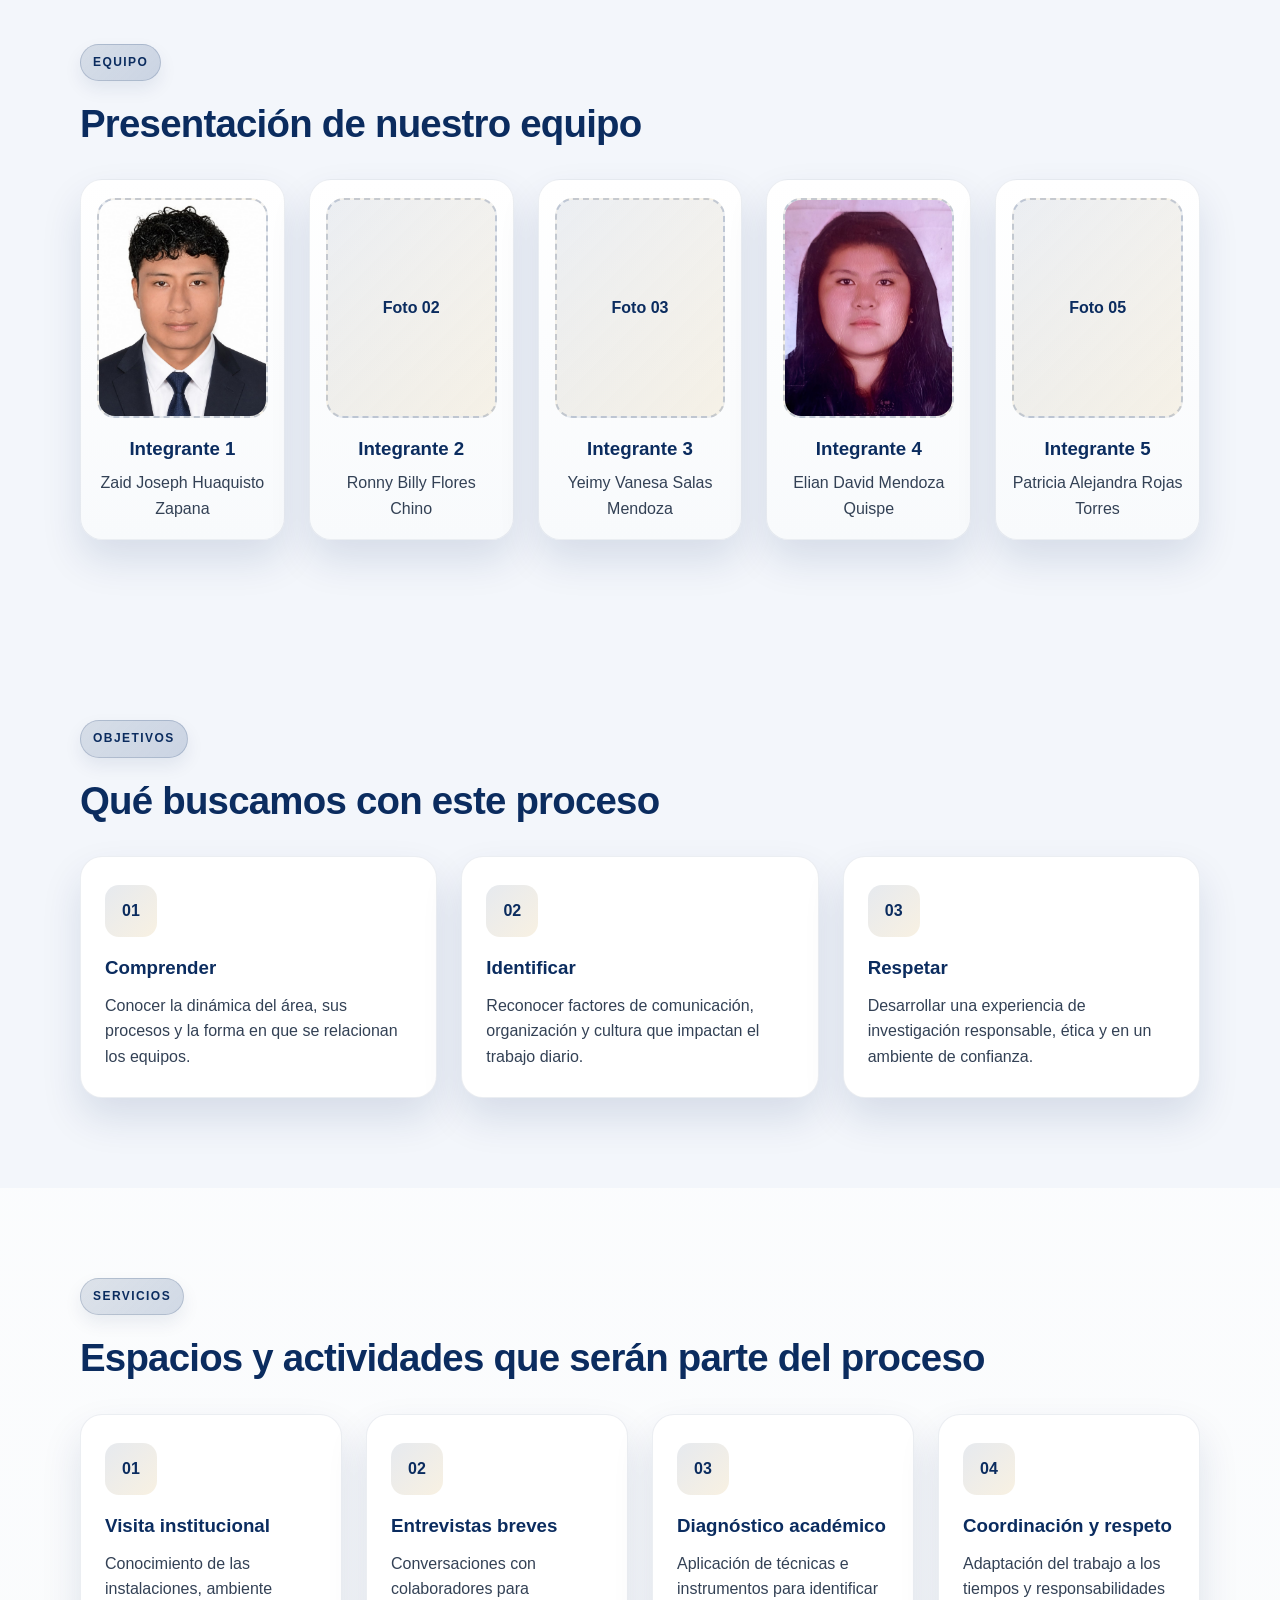
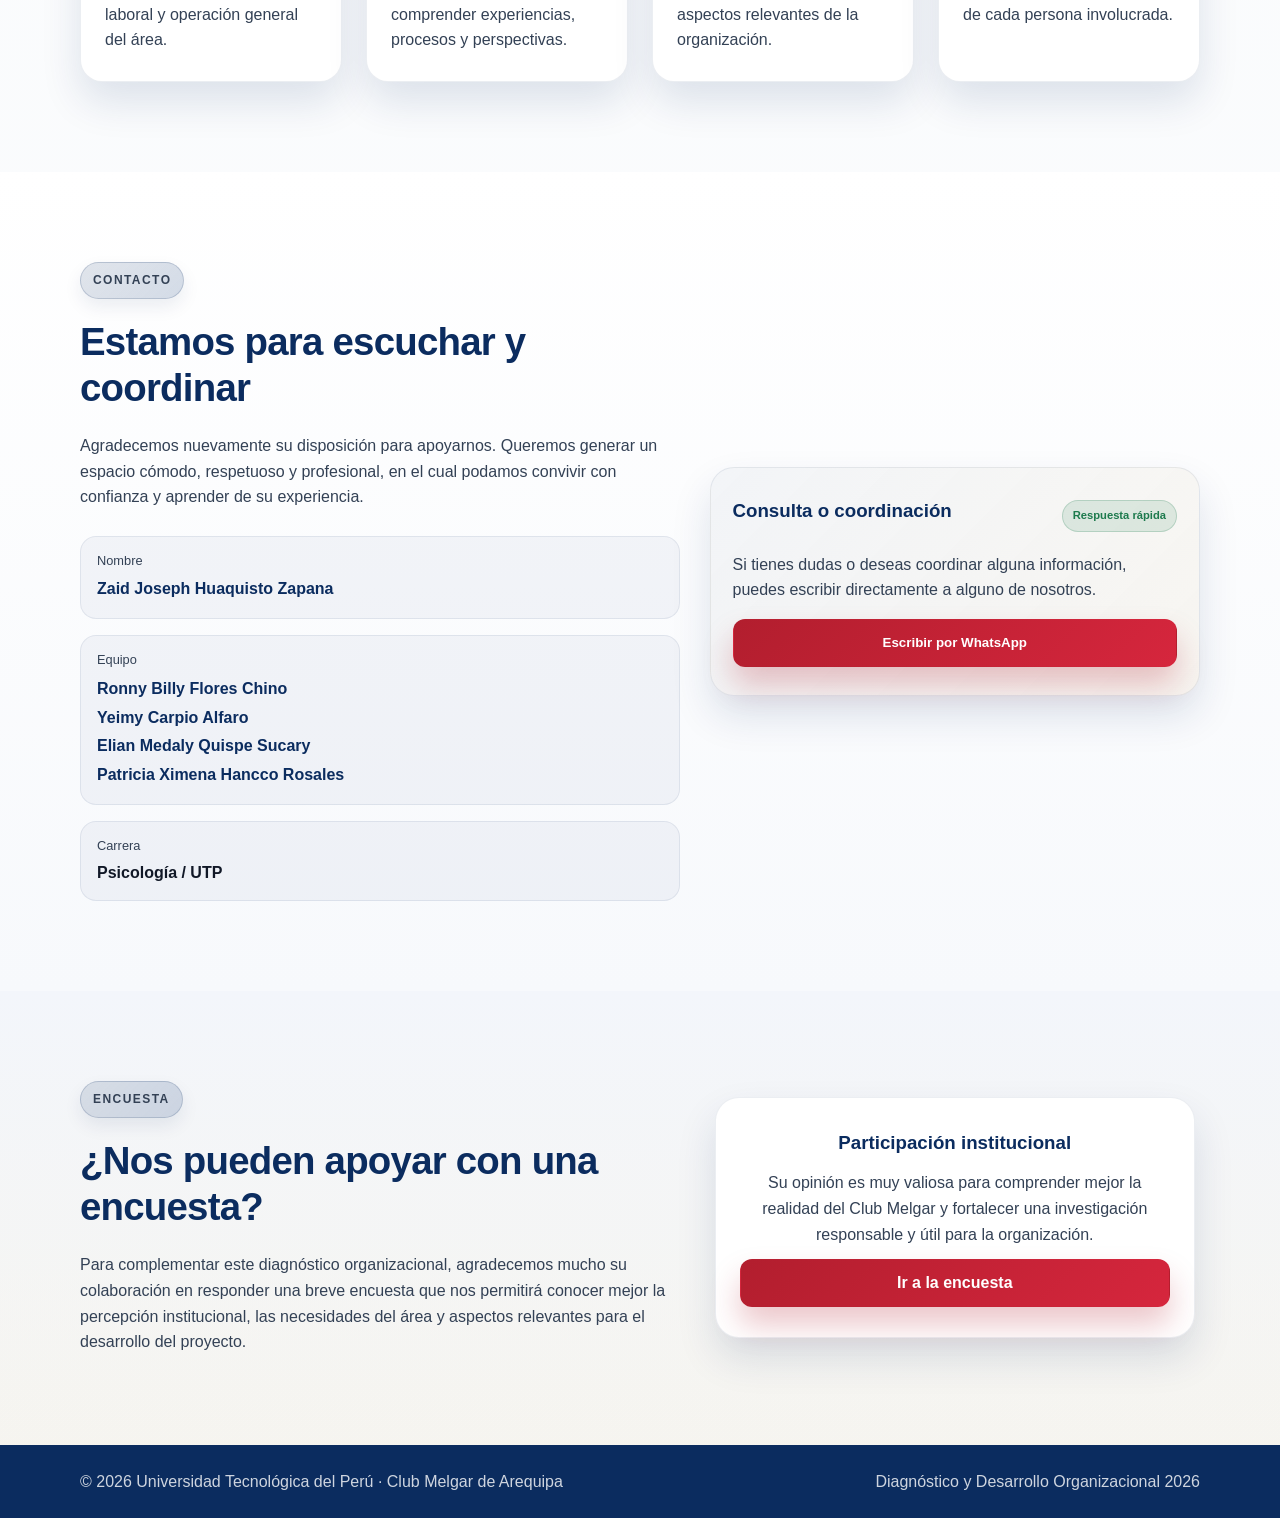
==== commit c614e258: "No se que esta pasando" ====
--- a/index.html
+++ b/index.html
@@ -319,7 +319,7 @@
     <footer class="footer">
         <div class="container footer__content">
             <p>© <span id="year"></span> Universidad Tecnológica del Perú · Club Melgar de Arequipa</p>
-            <p>Diagnóstico y Desarrollo Organizacional</p>
+            <p>Diagnóstico y Desarrollo Organizacional 2026</p>
         </div>
     </footer>
 </body>
--- a/estilos.css
+++ b/estilos.css
@@ -25,7 +25,7 @@
 
 body {
     font-family: Arial, Helvetica, sans-serif;
-    background: var(--white);
+    background: linear-gradient(180deg, #ffffff 0%, #f8fafc 100%);
     color: var(--black);
     line-height: 1.6;
 }
@@ -134,11 +134,31 @@
 .nav-menu a {
     color: var(--gray-700);
     font-weight: 600;
-    transition: color 0.2s ease;
+    transition: color 0.2s ease, transform 0.2s ease, background-color 0.2s ease, box-shadow 0.2s ease;
+    border-radius: 10px;
+    padding: 8px 10px;
 }
 
 .nav-menu a:hover {
+    transform: translateY(-1px);
     color: var(--melgar-red);
+}
+
+.nav-menu a.is-active {
+    color: var(--utp-blue);
+    background: rgba(11, 44, 95, 0.05);
+    box-shadow: inset 0 0 0 1px rgba(11, 44, 95, 0.08);
+}
+
+.reveal {
+    opacity: 0;
+    transform: translateY(22px);
+    transition: opacity 0.7s ease, transform 0.7s ease;
+}
+
+.reveal.is-visible {
+    opacity: 1;
+    transform: translateY(0);
 }
 
 .hero {
@@ -154,8 +174,7 @@
     gap: 50px;
 }
 
-.eyebrow,
-.section-tag {
+.eyebrow {
     display: inline-block;
     padding: 8px 12px;
     background: rgba(217, 177, 95, 0.14);
@@ -169,6 +188,21 @@
     margin-bottom: 20px;
 }
 
+.section-tag {
+    display: inline-block;
+    padding: 8px 12px;
+    background: linear-gradient(135deg, rgba(11, 44, 95, 0.12), rgba(19, 61, 123, 0.18));
+    border: 1px solid rgba(11, 44, 95, 0.18);
+    border-radius: 999px;
+    color: var(--utp-blue);
+    font-size: 0.75rem;
+    letter-spacing: 0.12em;
+    text-transform: uppercase;
+    font-weight: 800;
+    margin-bottom: 20px;
+    box-shadow: 0 8px 18px rgba(11, 44, 95, 0.08);
+}
+
 .hero h1 {
     font-size: clamp(2.2rem, 4vw, 4rem);
     line-height: 1.1;
@@ -305,6 +339,7 @@
     line-height: 1.2;
     margin-bottom: 22px;
     color: var(--utp-blue);
+    letter-spacing: -0.02em;
 }
 
 .intro-copy p {
@@ -385,6 +420,15 @@
     border-radius: 22px;
     padding: 28px 24px;
     box-shadow: var(--shadow);
+    transition: transform 0.2s ease, box-shadow 0.2s ease, border-color 0.2s ease;
+}
+
+.info-card:hover,
+.service-card:hover,
+.contact-card:hover {
+    transform: translateY(-4px);
+    box-shadow: 0 26px 45px rgba(11, 44, 95, 0.12);
+    border-color: rgba(11, 44, 95, 0.14);
 }
 
 .card-number,
@@ -418,13 +462,19 @@
 }
 
 .team-member {
-    background: var(--white);
+    background: linear-gradient(180deg, rgba(255, 255, 255, 1), rgba(248, 250, 252, 1));
     border: 1px solid rgba(11, 44, 95, 0.08);
     border-radius: 22px;
     padding: 18px 16px;
     box-shadow: var(--shadow);
     text-align: center;
     scroll-margin-top: 110px;
+    transition: transform 0.2s ease, box-shadow 0.2s ease;
+}
+
+.team-member:hover {
+    transform: translateY(-3px);
+    box-shadow: 0 22px 38px rgba(11, 44, 95, 0.1);
 }
 
 .member-photo {
@@ -700,7 +750,45 @@
     flex-wrap: wrap;
 }
 
-@media (max-width: 900px) {
+@media (max-width: 1024px) and (min-width: 701px) {
+    .hero__content,
+    .intro-grid,
+    .survey-wrap,
+    .contact-wrap {
+        grid-template-columns: 1fr 1fr;
+    }
+
+    .card-grid,
+    .service-grid,
+    .team-grid {
+        grid-template-columns: repeat(2, minmax(0, 1fr));
+    }
+
+    .member-photo {
+        height: 200px;
+    }
+}
+
+@media (prefers-reduced-motion: reduce) {
+    html {
+        scroll-behavior: auto;
+    }
+
+    .reveal,
+    .reveal.is-visible,
+    .btn,
+    .nav-menu a,
+    .team-member,
+    .info-card,
+    .service-card,
+    .contact-card {
+        transition: none;
+        transform: none;
+        opacity: 1;
+    }
+}
+
+@media (max-width: 700px) {
     .hero__content,
     .intro-grid,
     .survey-wrap,
@@ -711,6 +799,10 @@
         grid-template-columns: 1fr;
     }
 
+    .member-photo {
+        height: 180px;
+    }
+
     .survey-wrap {
         gap: 20px;
     }
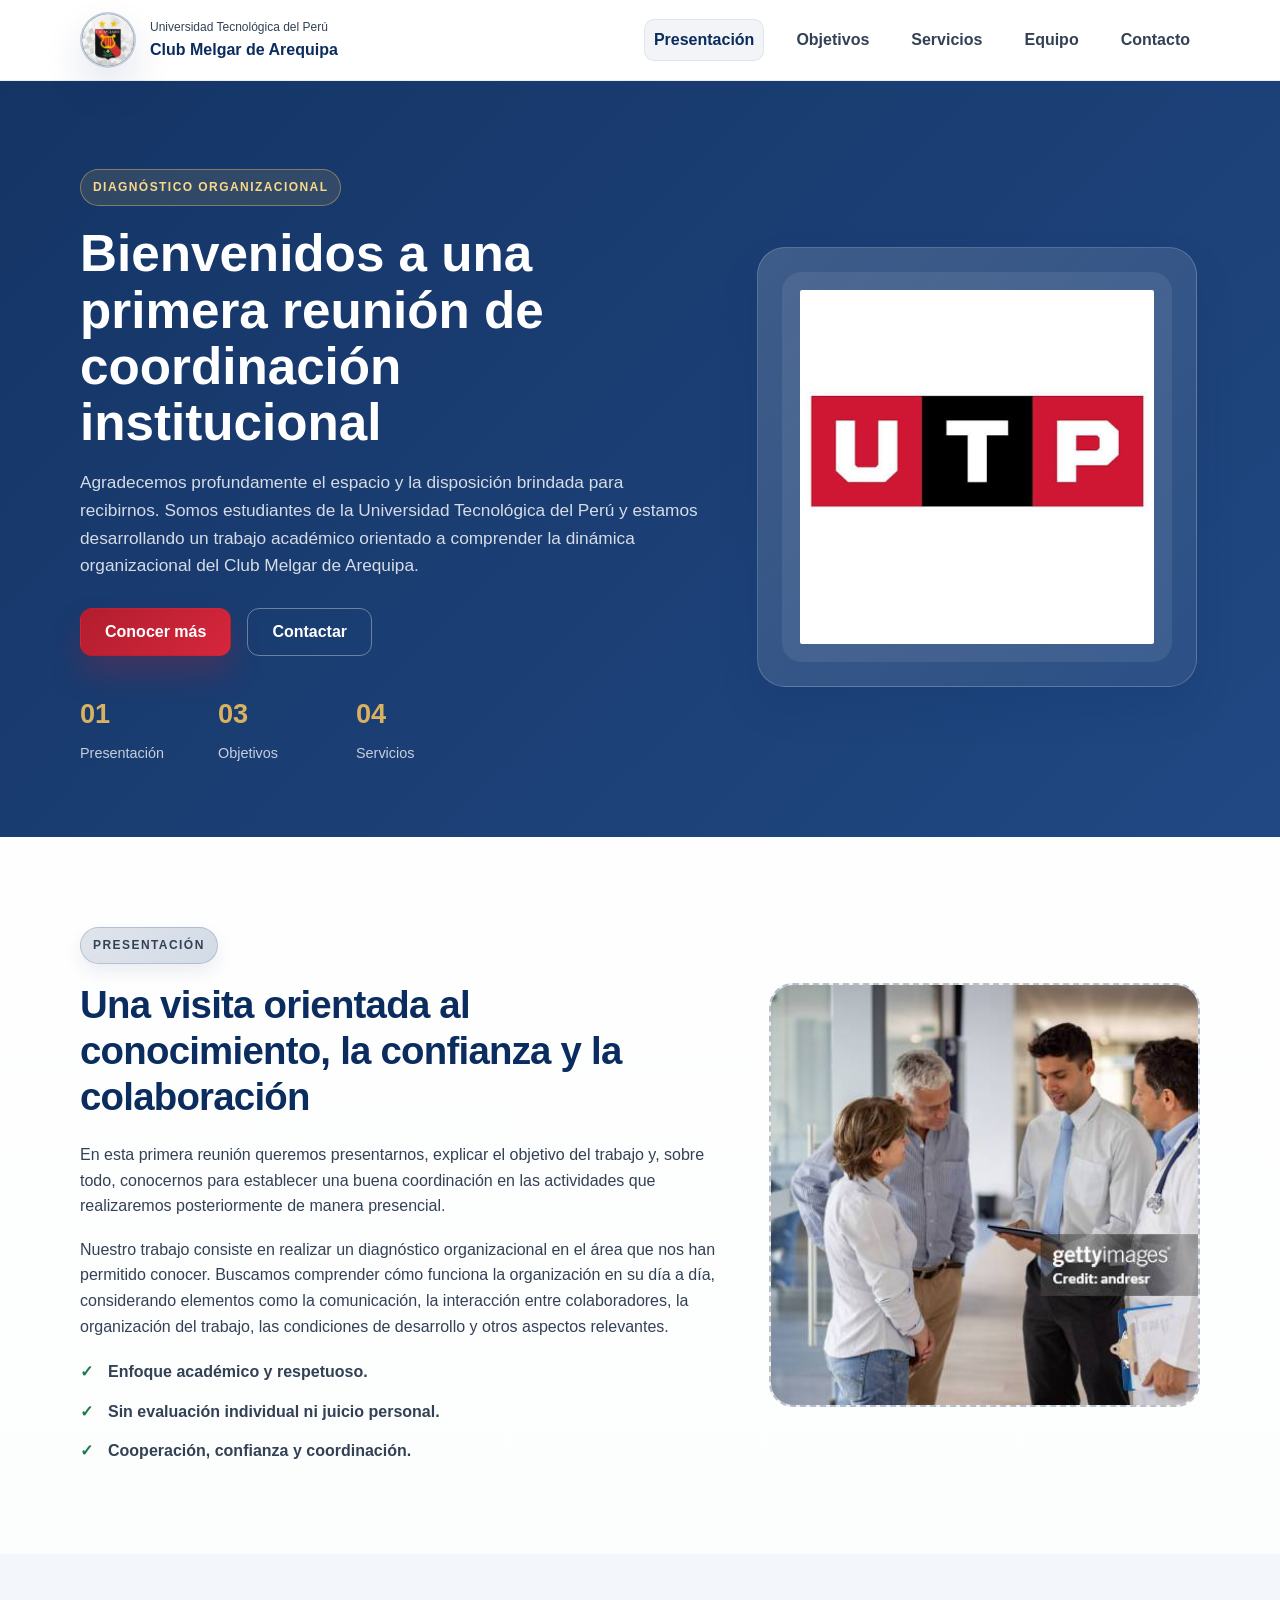
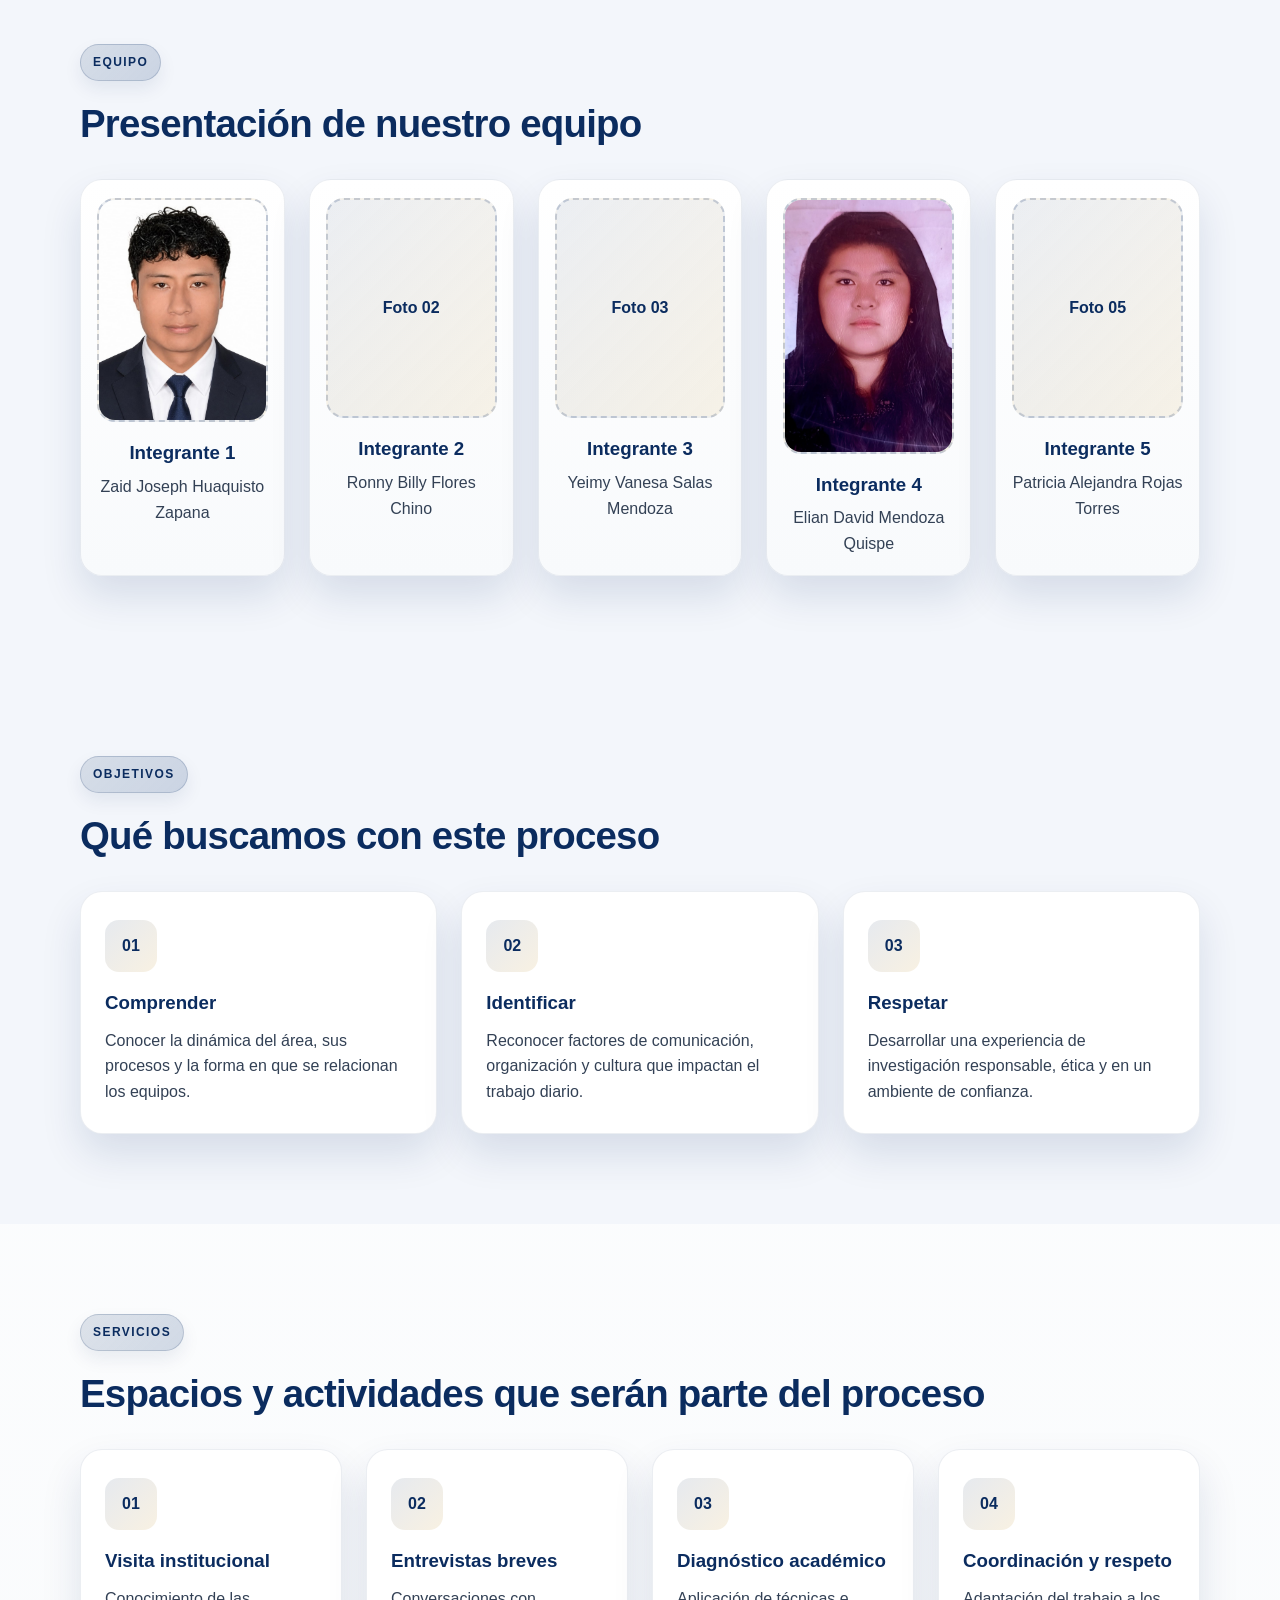
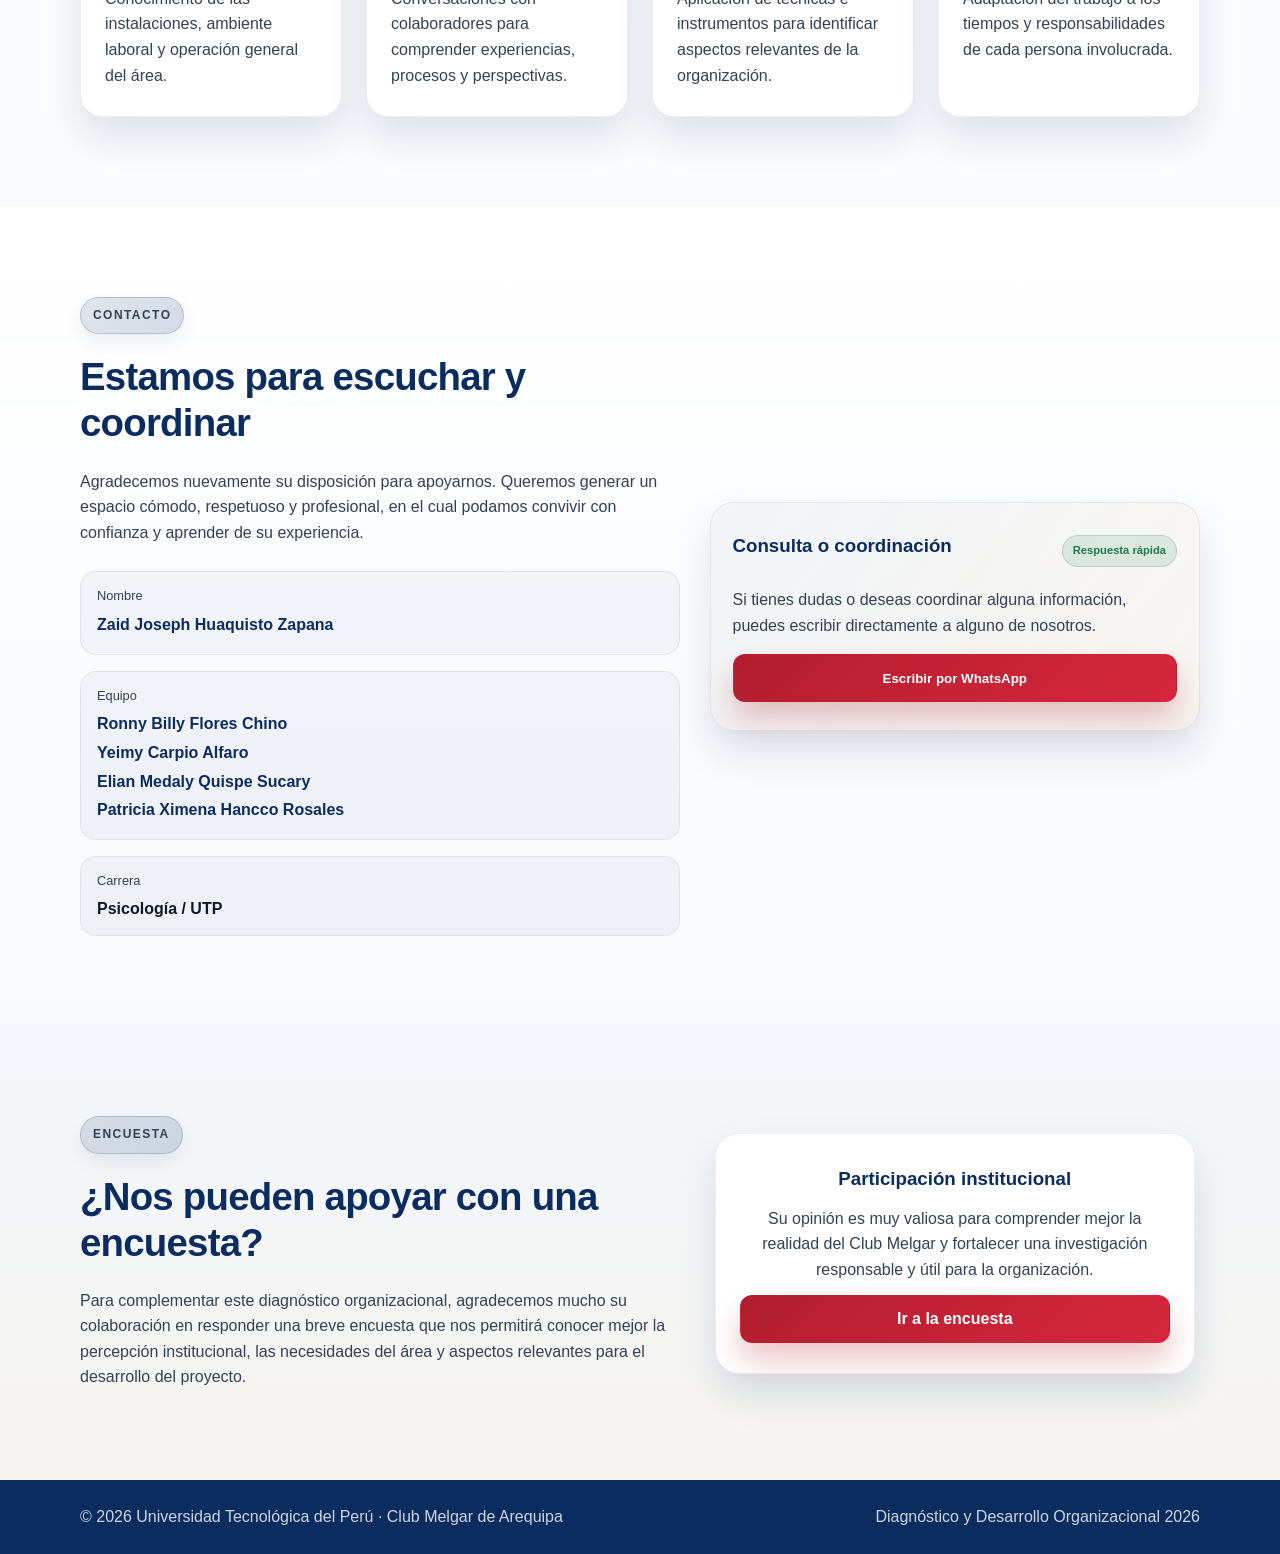
==== commit f1547c76: "correccion" ====
--- a/index.html
+++ b/index.html
@@ -253,40 +253,41 @@
                     </div>
                 </div>
 
-                <div class="contact-picker" id="contactPicker" aria-hidden="true">
-                    <div class="contact-picker__backdrop" data-close="true"></div>
-                    <div class="contact-picker__panel" role="dialog" aria-modal="true" aria-labelledby="contactTitle">
-                        <div class="contact-picker__header">
-                            <h4 id="contactTitle">Elegir destinatario</h4>
-                            <button type="button" class="contact-close" aria-label="Cerrar selector">×</button>
-                        </div>
-
-                        <div class="contact-picker__list">
-                            <a class="contact-recipient" href="https://wa.me/51973116543" target="_blank">
-                                <span>Zaid Joseph Huaquisto Zapana</span>
-                                <small>Enviar mensaje</small>
-                            </a>
-                            <a class="contact-recipient" href="https://wa.me/51935367951" target="_blank">
-                                <span>Ronny Billy Flores Chino</span>
-                                <small>Enviar mensaje</small>
-                            </a>
-                            <a class="contact-recipient" href="https://wa.me/51991421530" target="_blank">
-                                <span>Yeimy Vanesa Salas Mendoza</span>
-                                <small>Enviar mensaje</small>
-                            </a>
-                            <a class="contact-recipient" href="https://wa.me/51936808132" target="_blank">
-                                <span>Elian David Mendoza Quispe</span>
-                                <small>Enviar mensaje</small>
-                            </a>
-                            <a class="contact-recipient" href="https://wa.me/51913625290" target="_blank">
-                                <span>Patricia Alejandra Rojas Torres</span>
-                                <small>Enviar mensaje</small>
-                            </a>
-                        </div>
-                    </div>
-                </div>
-            </div>
-        </section>
+            </div>
+        </section>
+
+        <div class="contact-picker" id="contactPicker" aria-hidden="true">
+            <div class="contact-picker__backdrop" data-close="true"></div>
+            <div class="contact-picker__panel" role="dialog" aria-modal="true" aria-labelledby="contactTitle">
+                <div class="contact-picker__header">
+                    <h4 id="contactTitle">Elegir destinatario</h4>
+                    <button type="button" class="contact-close" aria-label="Cerrar selector">×</button>
+                </div>
+
+                <div class="contact-picker__list">
+                    <a class="contact-recipient" href="https://wa.me/51973116543" target="_blank">
+                        <span>Zaid Joseph Huaquisto Zapana</span>
+                        <small>Enviar mensaje</small>
+                    </a>
+                    <a class="contact-recipient" href="https://wa.me/51935367951" target="_blank">
+                        <span>Ronny Billy Flores Chino</span>
+                        <small>Enviar mensaje</small>
+                    </a>
+                    <a class="contact-recipient" href="https://wa.me/51991421530" target="_blank">
+                        <span>Yeimy Vanesa Salas Mendoza</span>
+                        <small>Enviar mensaje</small>
+                    </a>
+                    <a class="contact-recipient" href="https://wa.me/51936808132" target="_blank">
+                        <span>Elian David Mendoza Quispe</span>
+                        <small>Enviar mensaje</small>
+                    </a>
+                    <a class="contact-recipient" href="https://wa.me/51913625290" target="_blank">
+                        <span>Patricia Alejandra Rojas Torres</span>
+                        <small>Enviar mensaje</small>
+                    </a>
+                </div>
+            </div>
+        </div>
 
         <section class="section section--survey">
             <div class="container survey-wrap">
--- a/estilos.css
+++ b/estilos.css
@@ -481,7 +481,7 @@
     display: grid;
     place-items: center;
     width: 100%;
-    height: 220px;
+    min-height: 220px;
     border-radius: 18px;
     background: linear-gradient(135deg, rgba(11, 44, 95, 0.08), rgba(217, 177, 95, 0.14));
     border: 2px dashed rgba(11, 44, 95, 0.2);
@@ -489,15 +489,14 @@
     font-weight: 700;
     margin-bottom: 16px;
     overflow: hidden;
-    position: relative;
 }
 
 .member-photo-img {
     width: 100%;
     height: 100%;
+    min-height: 220px;
     object-fit: cover;
     display: block;
-    object-position: center;
 }
 
 .team-member h3 {
@@ -800,7 +799,11 @@
     }
 
     .member-photo {
-        height: 180px;
+        min-height: 180px;
+    }
+
+    .member-photo-img {
+        min-height: 180px;
     }
 
     .survey-wrap {
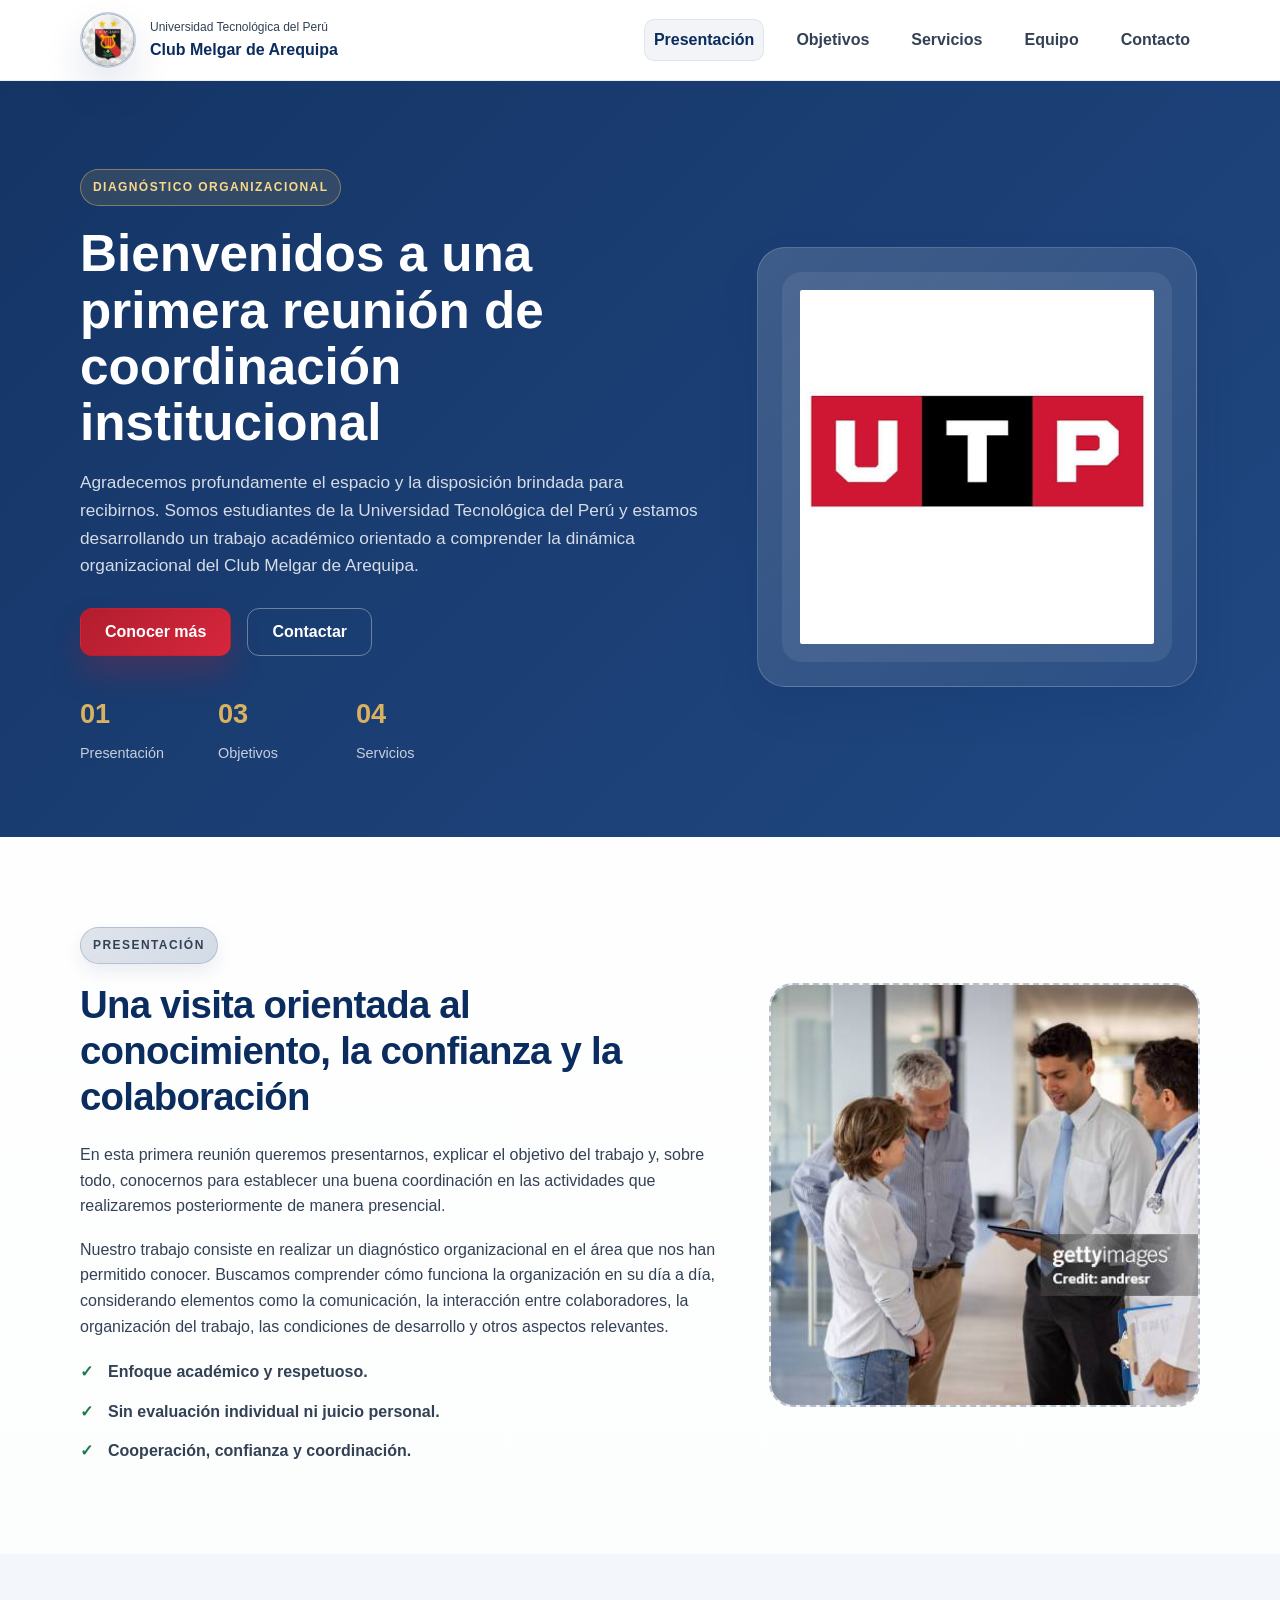
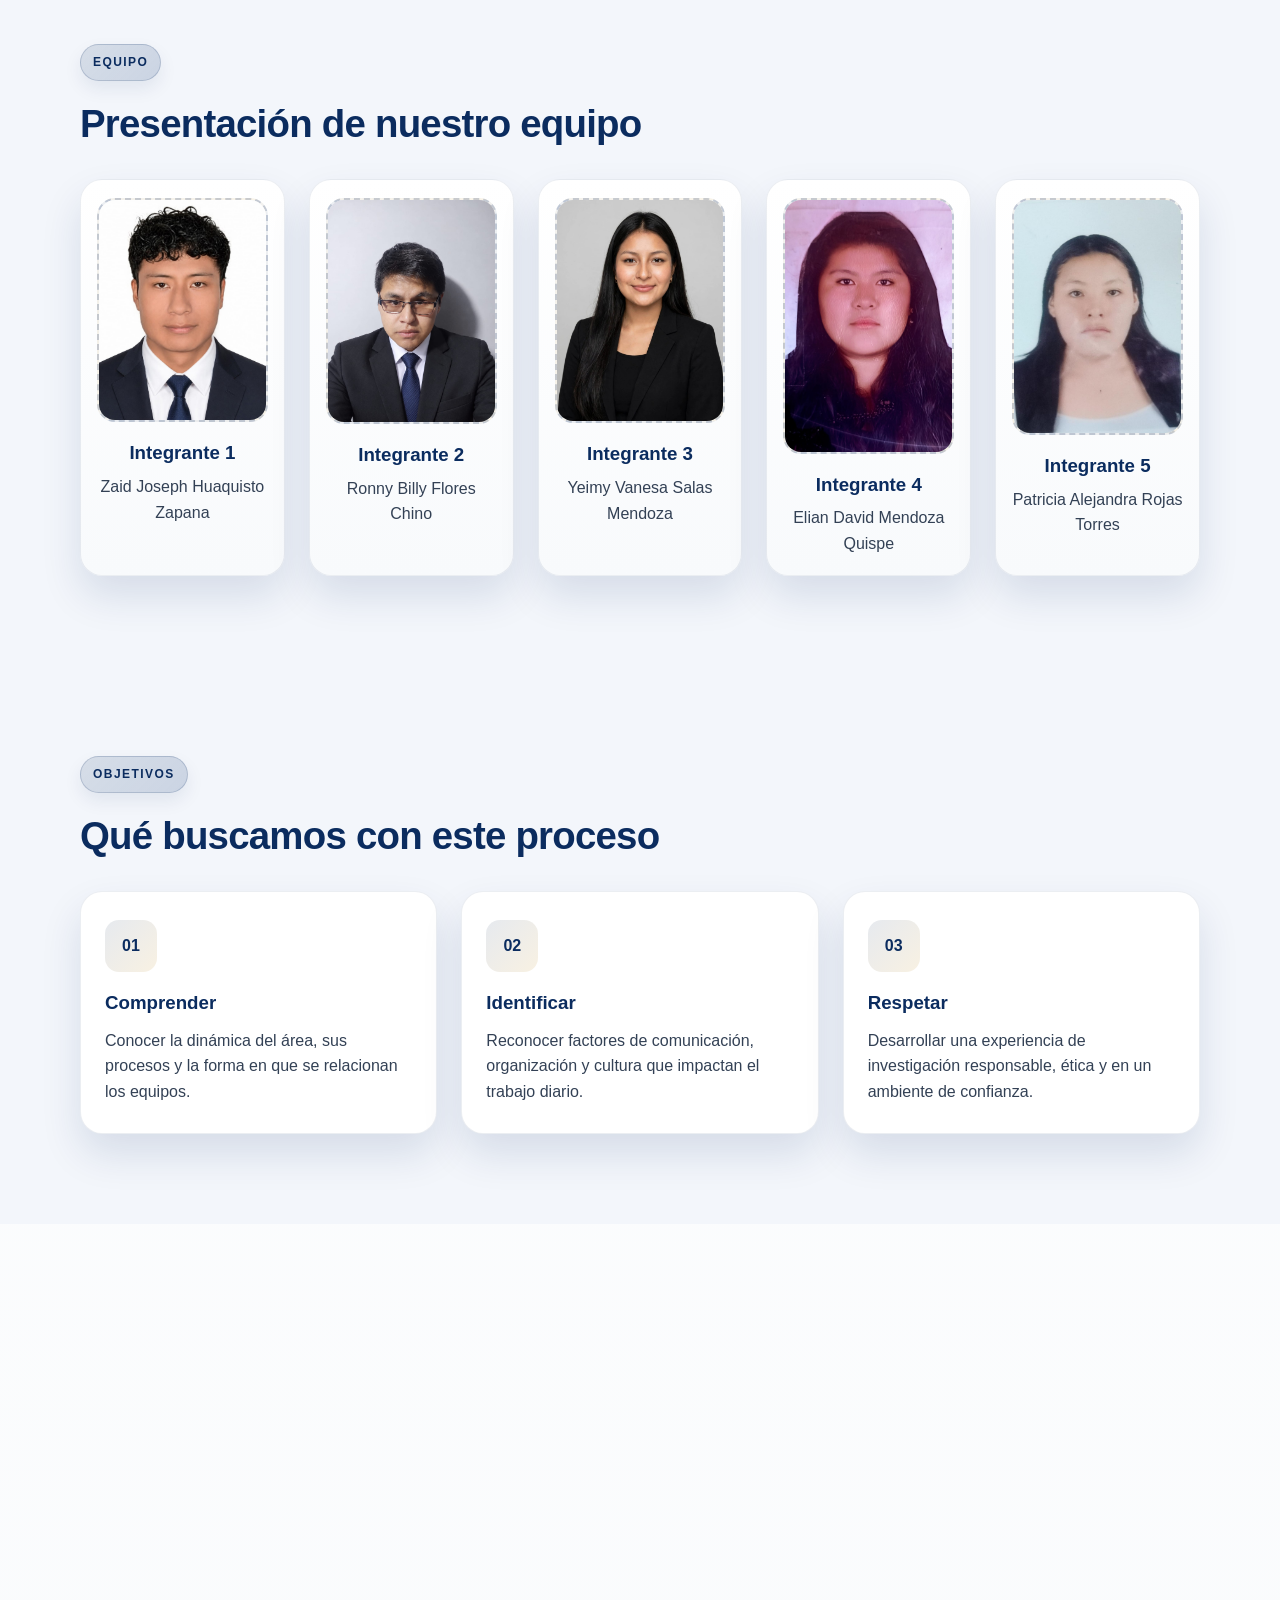
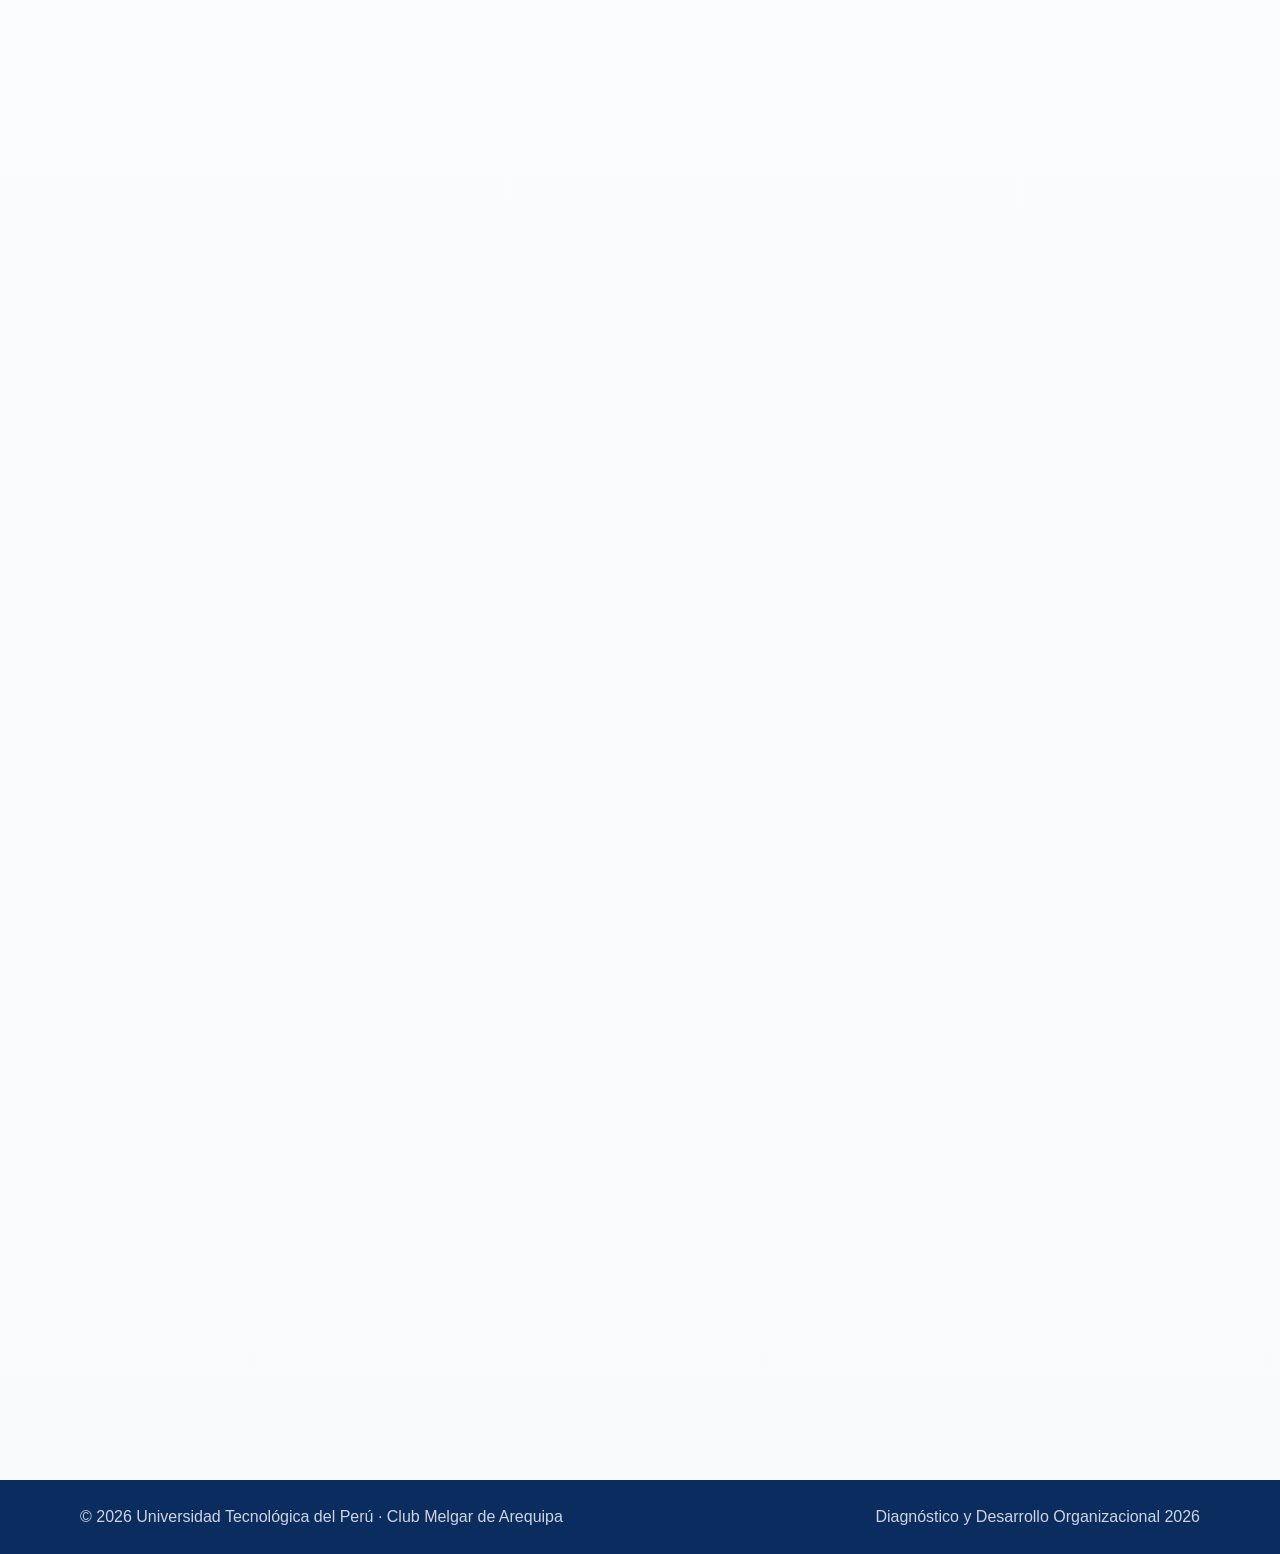
==== commit 3cef4494: "FINAL" ====
--- a/index.html
+++ b/index.html
@@ -124,12 +124,16 @@
                
                     </div>
                     <div class="team-member" id="ronny">
-                        <div class="member-photo">Foto 02</div>
+                        <div class="member-photo">
+                            <img src="Integrante_2.jpg" alt="Integrante 2" class="member-photo-img">
+                        </div>
                         <h3>Integrante 2</h3>
                         <p>Ronny Billy Flores Chino</p>
                     </div>
                     <div class="team-member" id="yeimy">
-                        <div class="member-photo">Foto 03</div>
+                        <div class="member-photo">
+                            <img src="Integrante_3.jpg" alt="Integrante 3" class="member-photo-img">
+                        </div>
                         <h3>Integrante 3</h3>
                         <p>Yeimy Vanesa Salas Mendoza</p>
                     </div>
@@ -141,7 +145,9 @@
                         <p>Elian David Mendoza Quispe</p>
                     </div>
                     <div class="team-member" id="patricia">
-                        <div class="member-photo">Foto 05</div>
+                        <div class="member-photo">
+                            <img src="Integrante_5.jpg" alt="Integrante 5" class="member-photo-img">
+                        </div>
                         <h3>Integrante 5</h3>
                         <p>Patricia Alejandra Rojas Torres</p>
                     </div>
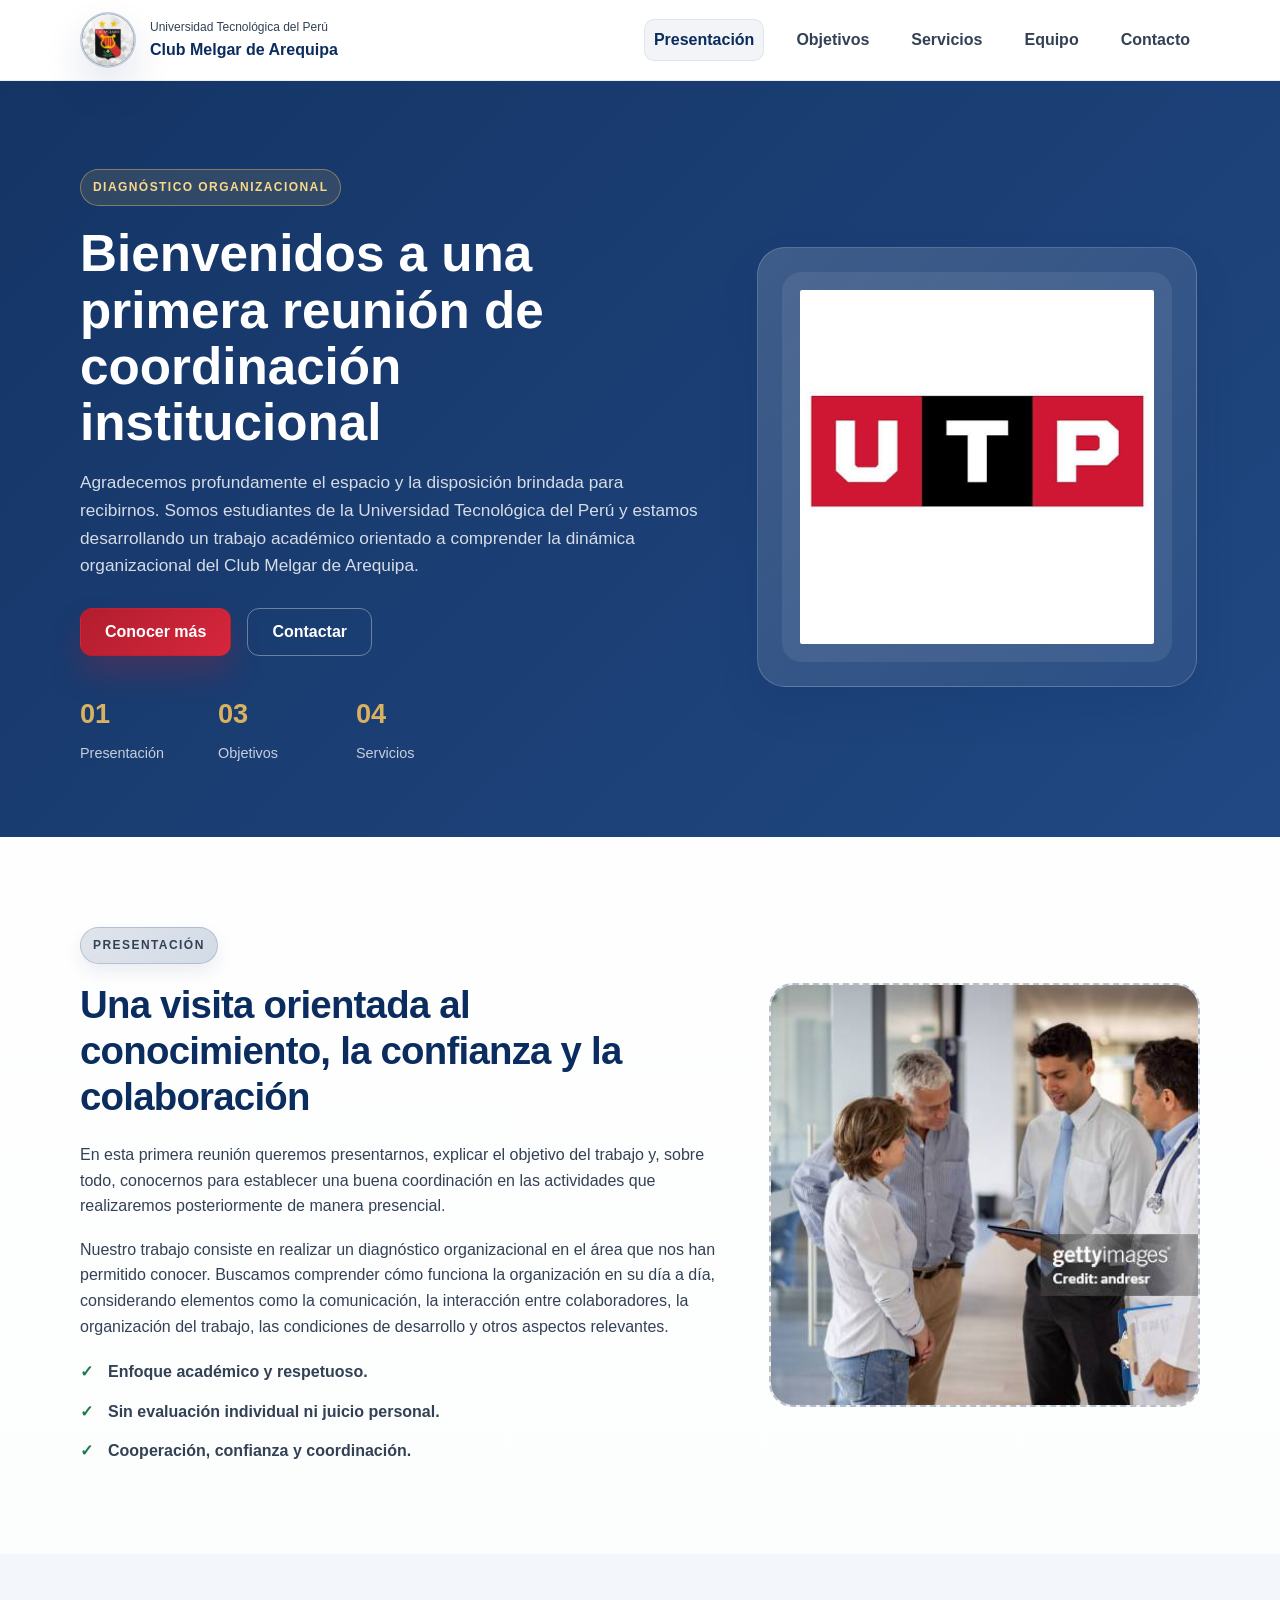
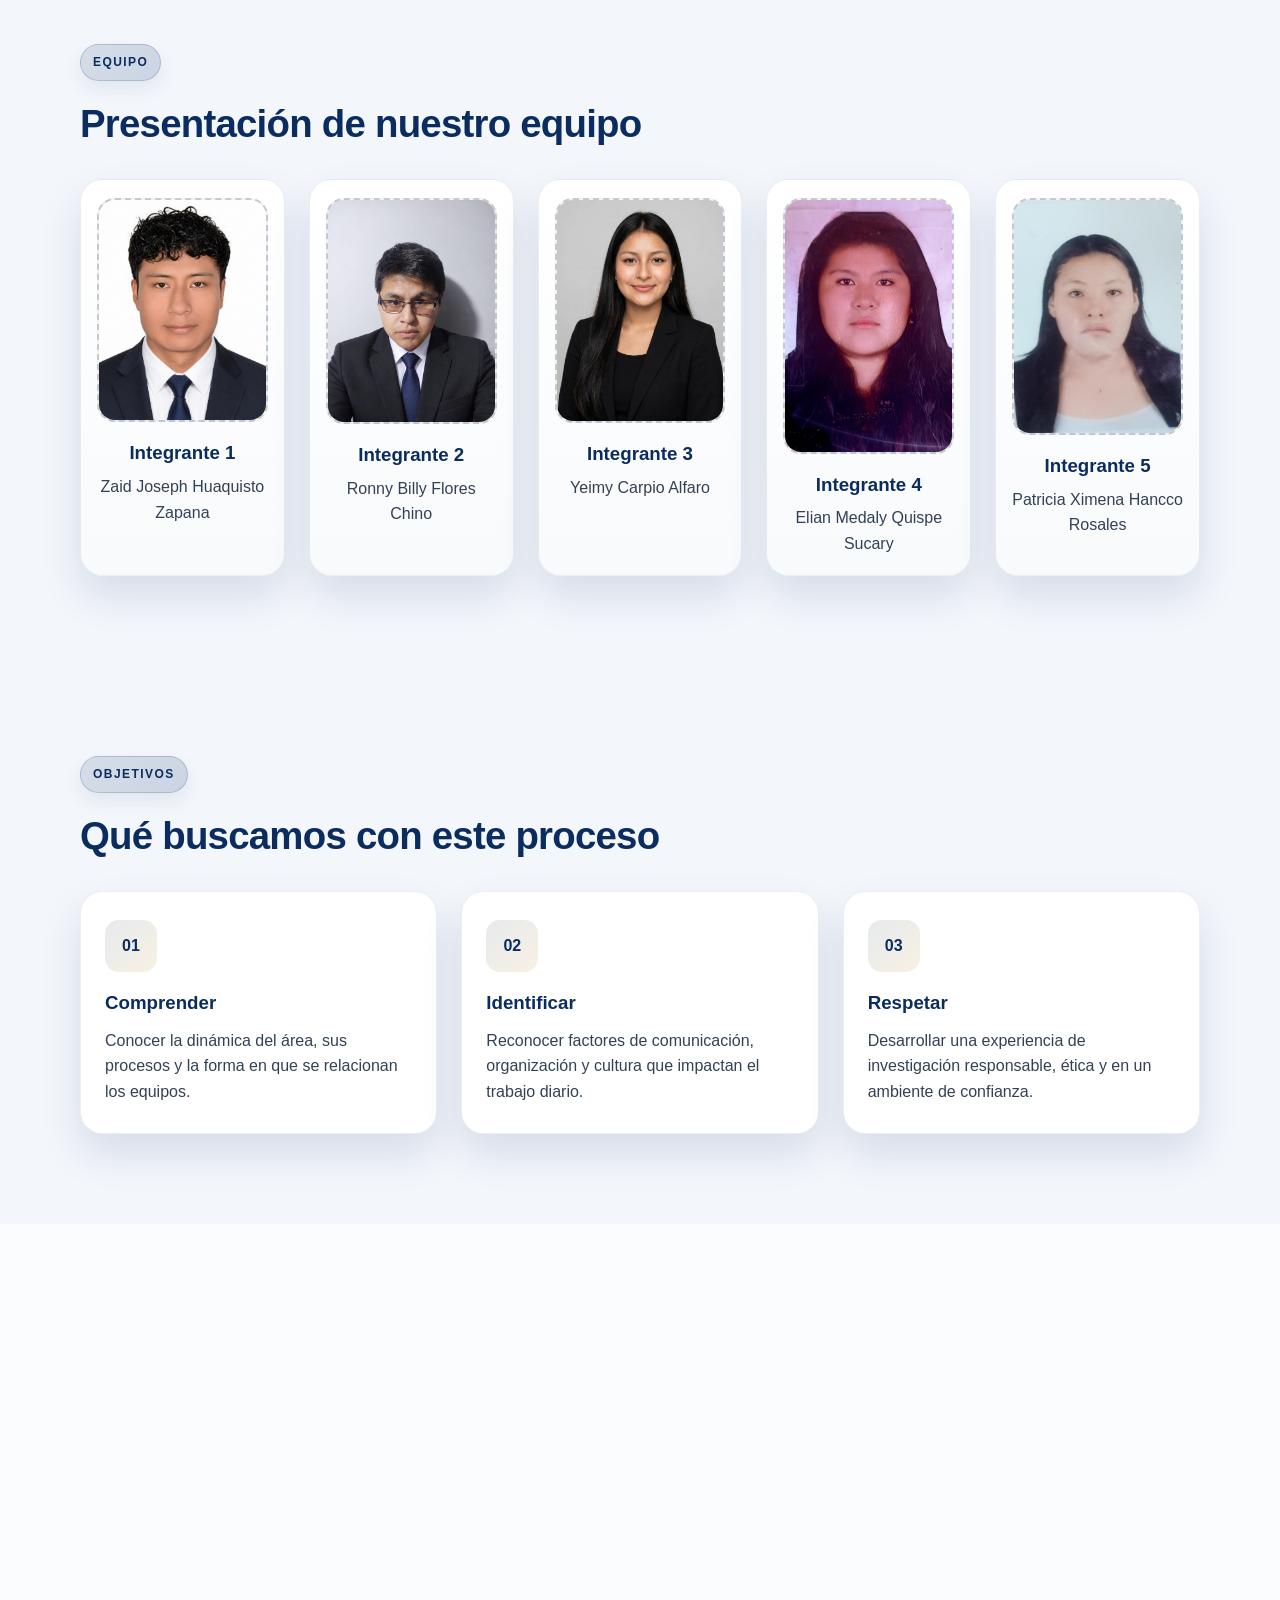
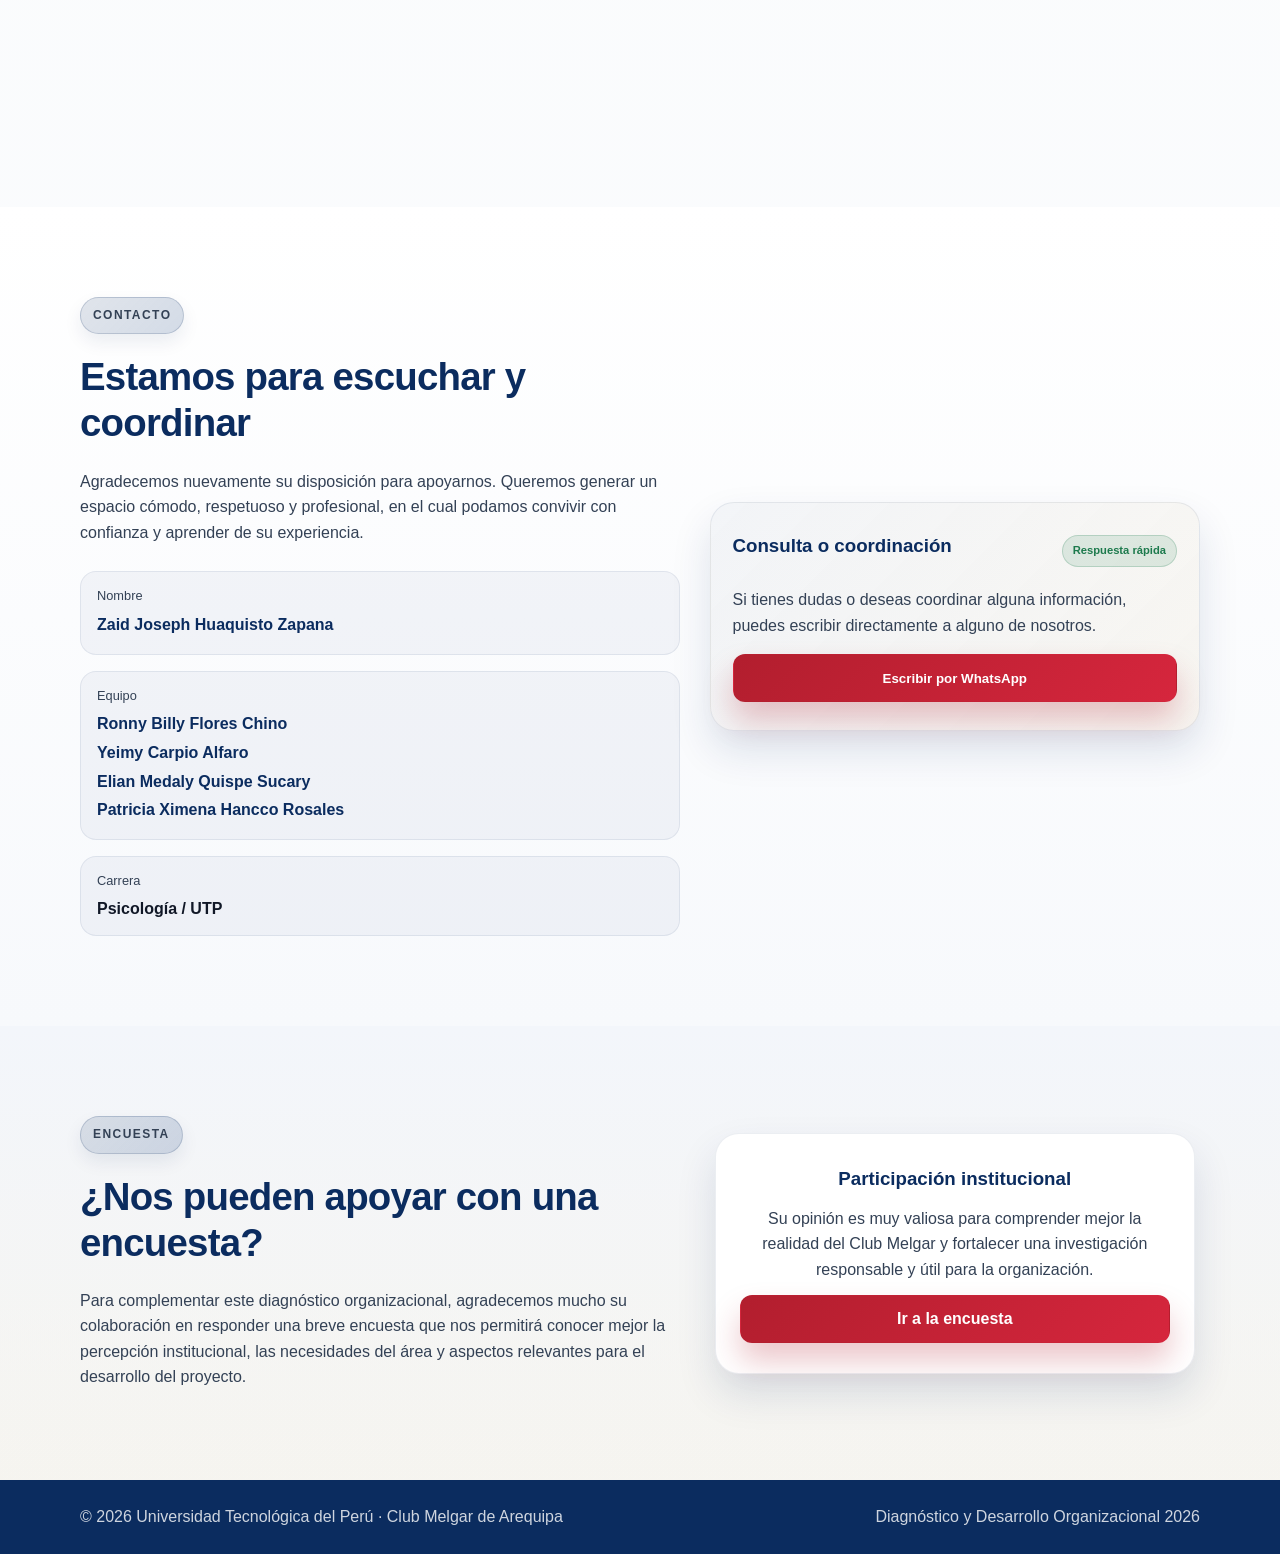
==== commit b21d52b1: "Correcion de nombres" ====
--- a/index.html
+++ b/index.html
@@ -135,21 +135,21 @@
                             <img src="Integrante_3.jpg" alt="Integrante 3" class="member-photo-img">
                         </div>
                         <h3>Integrante 3</h3>
-                        <p>Yeimy Vanesa Salas Mendoza</p>
+                        <p>Yeimy Carpio Alfaro</p>
                     </div>
                     <div class="team-member" id="elian">
                         <div class="member-photo">
                             <img src="Integrante_4.jpg" alt="Integrante 4" class="member-photo-img">
                         </div>
                         <h3>Integrante 4</h3>
-                        <p>Elian David Mendoza Quispe</p>
+                        <p>Elian Medaly Quispe Sucary</p>
                     </div>
                     <div class="team-member" id="patricia">
                         <div class="member-photo">
                             <img src="Integrante_5.jpg" alt="Integrante 5" class="member-photo-img">
                         </div>
                         <h3>Integrante 5</h3>
-                        <p>Patricia Alejandra Rojas Torres</p>
+                        <p>Patricia Ximena Hancco Rosales</p>
                     </div>
                 </div>
             </div>
@@ -280,15 +280,15 @@
                         <small>Enviar mensaje</small>
                     </a>
                     <a class="contact-recipient" href="https://wa.me/51991421530" target="_blank">
-                        <span>Yeimy Vanesa Salas Mendoza</span>
+                        <span>Yeimy Carpio Alfaro</span>
                         <small>Enviar mensaje</small>
                     </a>
                     <a class="contact-recipient" href="https://wa.me/51936808132" target="_blank">
-                        <span>Elian David Mendoza Quispe</span>
+                        <span>Elian Medaly Quispe Sucary</span>
                         <small>Enviar mensaje</small>
                     </a>
                     <a class="contact-recipient" href="https://wa.me/51913625290" target="_blank">
-                        <span>Patricia Alejandra Rojas Torres</span>
+                        <span>Patricia Ximena Hancco Rosales</span>
                         <small>Enviar mensaje</small>
                     </a>
                 </div>
